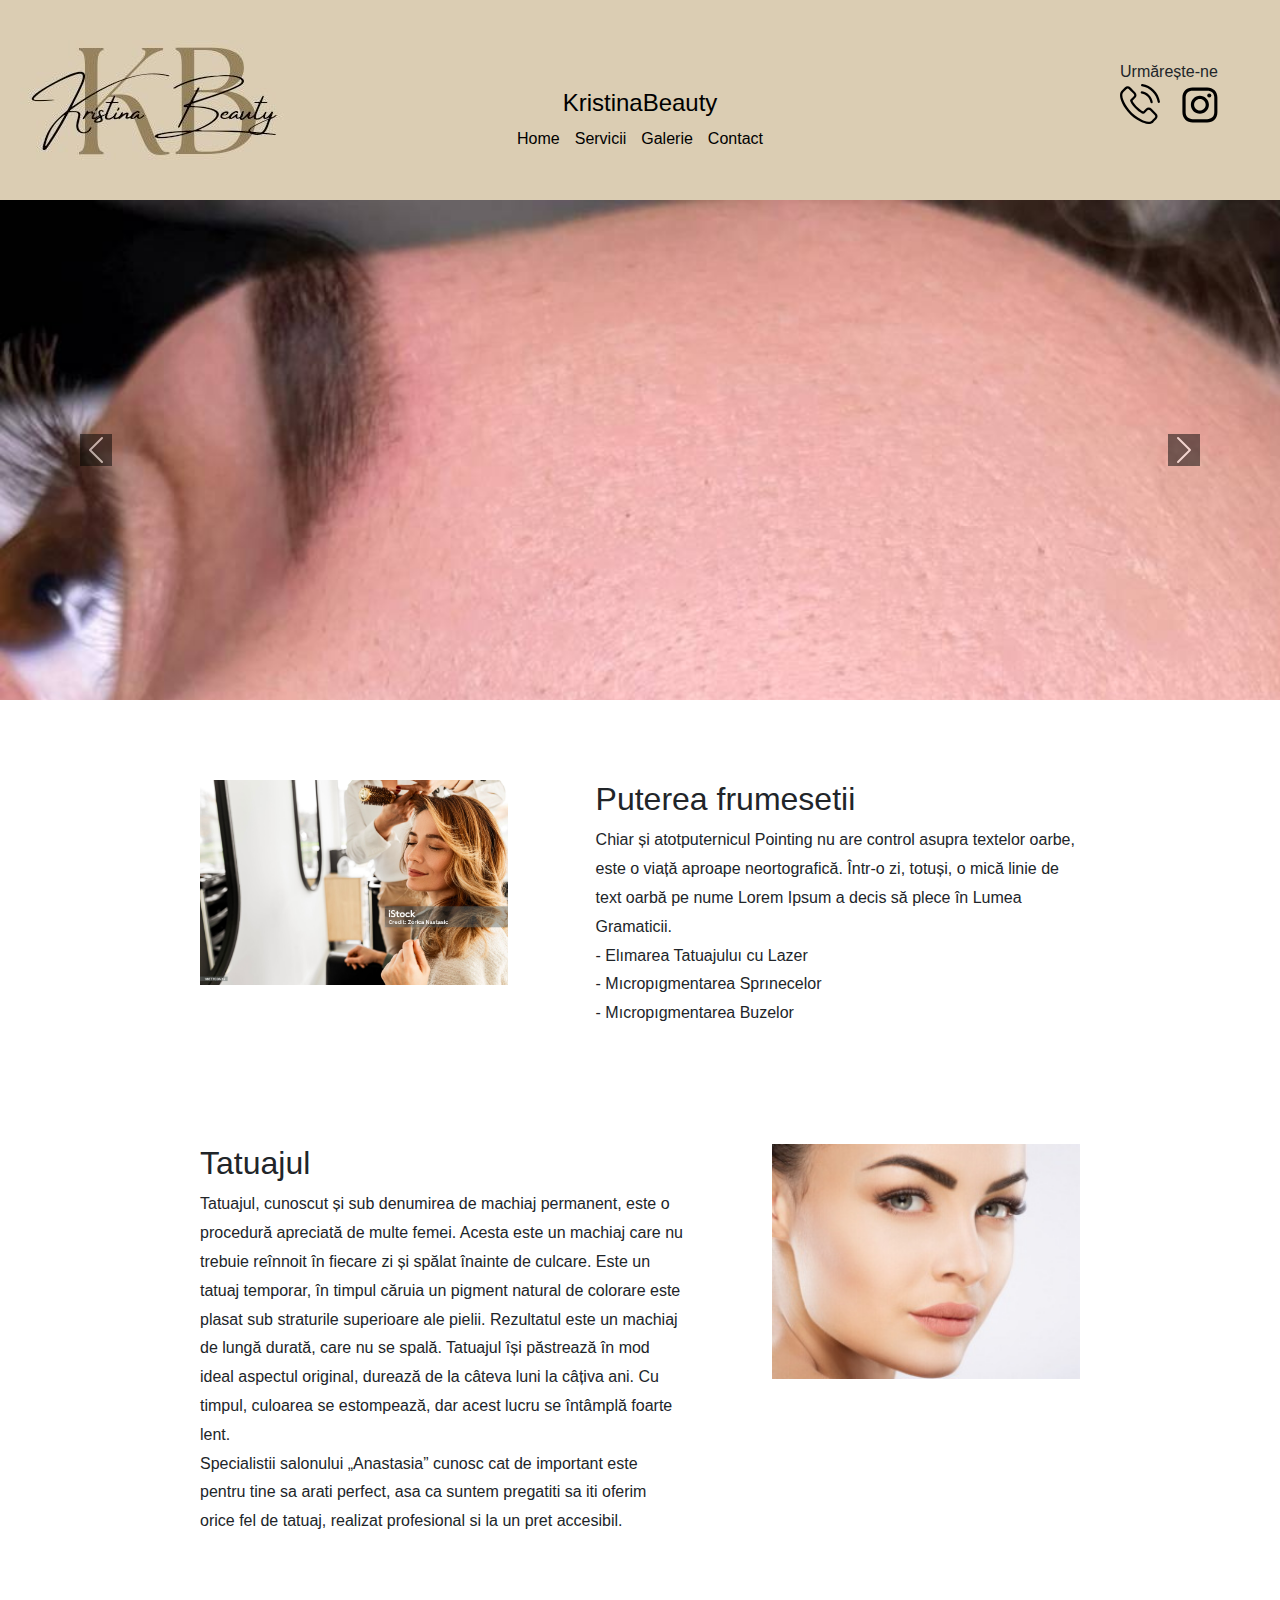
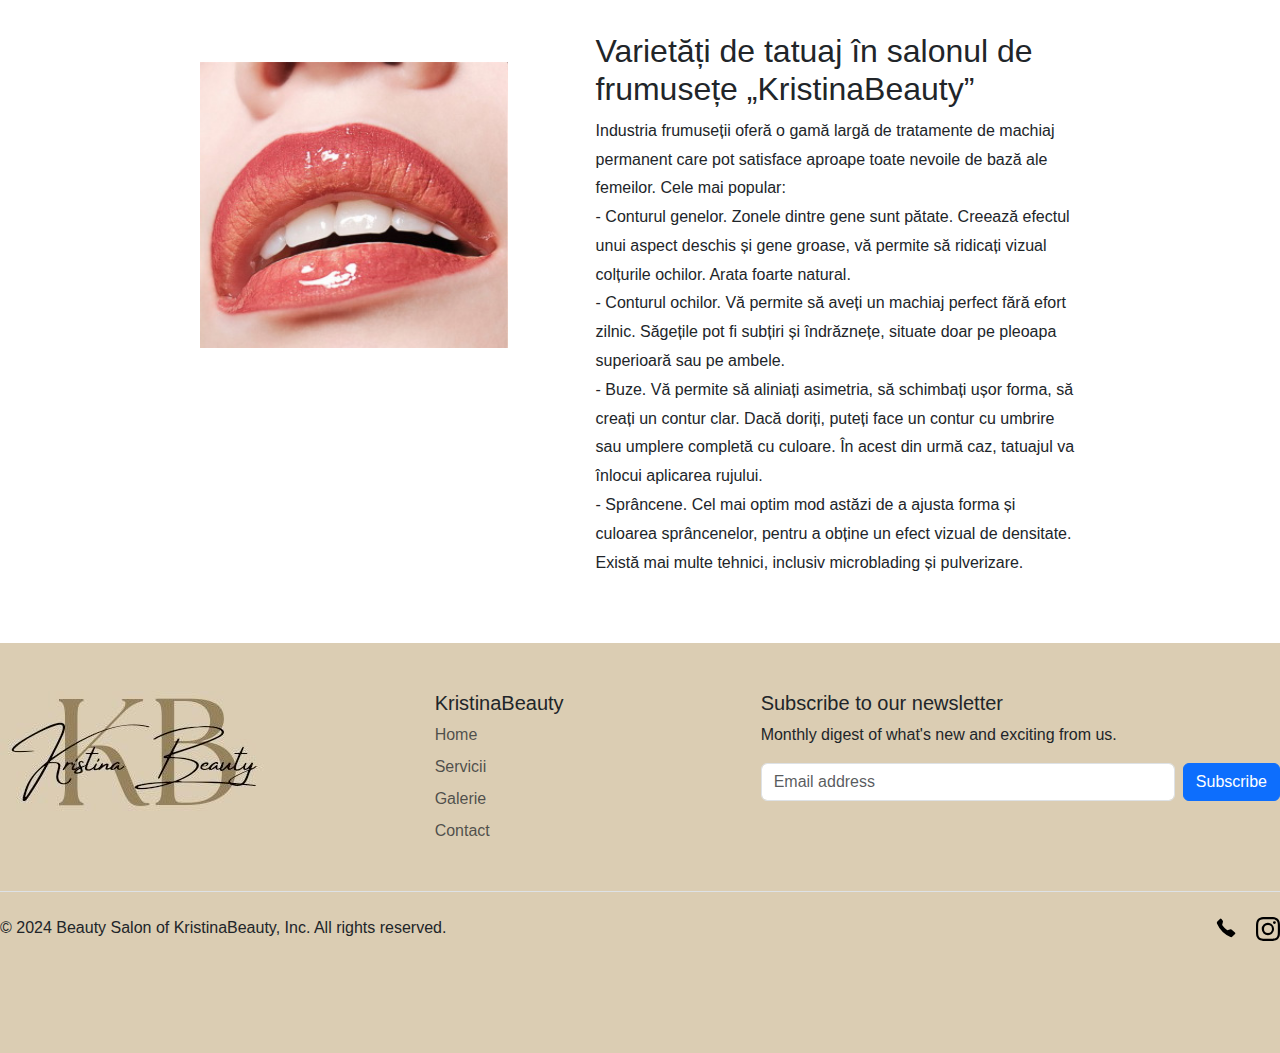
==== index.html @ 0d53e378 "Update index.html" ====
<!DOCTYPE html>
<html lang="ro">
<head>
    <meta charset="UTF-8">
    <meta name="viewport" content="width=device-width, initial-scale=1.0">
    <meta name="description" content="KristinaBeauty oferă tatuaje estetice pentru buze, sprâncene și gene. Contactează-ne pentru o programare!">
    <meta name="keywords" content="tatuaje buze, tatuaje sprâncene, vopsire sprancene, vopsire sprâncene, micropigmentare gene, tatuaje gene, salon tatuaje, extensii gene, laminare sprancene, laminare sprâncene, micropigmentare buze, beauty studio">
    <title>Tatuaje Buze, Sprâncene și Gene</title>
    <link href="https://cdn.jsdelivr.net/npm/bootstrap@5.3.3/dist/css/bootstrap.min.css" rel="stylesheet" integrity="sha384-QWTKZyjpPEjISv5WaRU9OFeRpok6YctnYmDr5pNlyT2bRjXh0JMhjY6hW+ALEwIH" crossorigin="anonymous">
    <link rel="stylesheet" href="style.css">
    <style>
        body {
            margin: 0;     
            font-family: Arial, sans-serif;
        }

        .container {
            margin: 0 200px; /* Spațiu din dreapta și din stânga */
            padding: 10px; /* Spațiu interior */
            max-width: 100%!important
        }
        @media screen and (max-width: 932px) {
            .container {
                margin: 0!important; /* Spațiu redus pe lateral */
            }
        }
        #carousel {
            height: 500px!important;
        }
        .carousel-control-next-icon, .carousel-control-prev-icon {
            background-color: black!important;
        }
        .container-footer{
            background-color: #dbcdb3!important;
        }
    </style>

</head>
<body>
    <script src="https://cdn.jsdelivr.net/npm/bootstrap@5.3.3/dist/js/bootstrap.bundle.min.js" integrity="sha384-YvpcrYf0tY3lHB60NNkmXc5s9fDVZLESaAA55NDzOxhy9GkcIdslK1eN7N6jIeHz" crossorigin="anonymous"></script>
    <div class="container">
    <header>
        <div class="header-container">
        <div class="header">
            <div class="header1">
                <a href="index.html">
                    <img src="LOGO min.jpg" alt="KristinaBeauty Logo" class="logo">
                </a>
            </div>
            <div class="header2">
            <h1>KristinaBeauty</h1>
                <nav>
                    <ul>
                        <li><a href="index.html">Home</a></li>
                        <li><a href="servicii.html">Servicii</a></li>
                        <li><a href="galerie.html">Galerie</a></li>
                        <li><a href="contacte.html">Contact</a></li>
                    </ul>
                </nav>
            </div>
            <button class="menu-toggle" aria-label="Toggle Menu">
            ☰
            </button>
            <div class="header3">
                <span class="contact-title">Urmărește-ne</span>
                    <ul class="contact--socials">
                        <li><a href="tel:017625178855" target="_blank" title="tel:017625178855" rel="noopener noreferrer"><img src="phone.svg" alt="Phone"></a></li>
                        <li><a href="https://www.instagram.com/kristina.rada_beauty/" target="_blank" title="https://www.instagram.com/kristina.rada_beauty/" rel="noopener noreferrer"><img src="instagram.svg" alt="Instagram"></a></li>
                    </ul>
            </div>     
        </div>
        </div>
    </header>
<div class="corp">

    <div id="carouselExampleAutoplaying" class="carousel slide" data-bs-ride="carousel">
          <div class="carousel-inner" id="carousel">
            <div class="carousel-item active">
              <img src="photo1.jpg" class="d-block w-100" alt="Slide 1">
            </div>
            <div class="carousel-item">
              <img src="photo2.jpg" class="d-block w-100" alt="Slide 2">
            </div>
            <div class="carousel-item">
              <img src="photo3.jpg" class="d-block w-100" alt="Slide 3">
            </div>
          </div>
          <button class="carousel-control-prev" type="button" data-bs-target="#carouselExampleAutoplaying" data-bs-slide="prev">
            <span class="carousel-control-prev-icon" aria-hidden="true"></span>
            <span class="visually-hidden">Previous</span>
          </button>
          <button class="carousel-control-next" type="button" data-bs-target="#carouselExampleAutoplaying" data-bs-slide="next">
            <span class="carousel-control-next-icon" aria-hidden="true"></span>
            <span class="visually-hidden">Next</span>
          </button>
    </div>
    
    <div class="flex-container">
        <div class="flex-container1">
    <div class="image-container1">
        <img src="photo7.jpg" alt="Descriere imagine">
    </div>
    <div class="text-container1">
        <h2>Puterea frumesetii</h2>
        <p>Chiar și atotputernicul Pointing nu are control asupra textelor oarbe, este o viață aproape neortografică. Într-o zi, totuși, o mică linie de text oarbă pe nume Lorem Ipsum a decis să plece în Lumea Gramaticii.

<br>- Elımarea Tatuajuluı cu Lazer
<br>- Mıcropıgmentarea Sprınecelor
<br>- Mıcropıgmentarea Buzelor</p>
    </div>
</div>
</section>
<section class="flex-container">
        <div class="flex-container2">
    <div class="text-container2">
        <h2>Tatuajul</h2>
        <p>Tatuajul, cunoscut și sub denumirea de machiaj permanent, este o procedură apreciată de multe femei. Acesta este un machiaj care nu trebuie reînnoit în fiecare zi și spălat înainte de culcare. Este un tatuaj temporar, în timpul căruia un pigment natural de colorare este plasat sub straturile superioare ale pielii. Rezultatul este un machiaj de lungă durată, care nu se spală. Tatuajul își păstrează în mod ideal aspectul original, durează de la câteva luni la câțiva ani. Cu timpul, culoarea se estompează, dar acest lucru se întâmplă foarte lent.<br>

Specialistii salonului „Anastasia” cunosc cat de important este pentru tine sa arati perfect, asa ca suntem pregatiti sa iti oferim orice fel de tatuaj, realizat profesional si la un pret accesibil.</p>
    </div>
    <div class="image-container2">
        <img src="tatuaj.jpg" alt="Descriere imagine">
    </div>
</div>
</section>
<section class="flex-container">
        <div class="flex-container3">
    <div class="image-container3">
        <img src="tatuaj2.jpg" alt="Descriere imagine">
    </div>
    <div class="text-container3">
        <h2>Varietăți de tatuaj în salonul de frumusețe „KristinaBeauty”
</h2>
        <p>Industria frumuseții oferă o gamă largă de tratamente de machiaj permanent care pot satisface aproape toate nevoile de bază ale femeilor.

Cele mai popular:
<br>- Conturul genelor. Zonele dintre gene sunt pătate. Creează efectul unui aspect deschis și gene groase, vă permite să ridicați vizual colțurile ochilor. Arata foarte natural.
<br>- Conturul ochilor. Vă permite să aveți un machiaj perfect fără efort zilnic. Săgețile pot fi subțiri și îndrăznețe, situate doar pe pleoapa superioară sau pe ambele.
<br>- Buze. Vă permite să aliniați asimetria, să schimbați ușor forma, să creați un contur clar. Dacă doriți, puteți face un contur cu umbrire sau umplere completă cu culoare. În acest din urmă caz, tatuajul va înlocui aplicarea rujului.
<br>- Sprâncene. Cel mai optim mod astăzi de a ajusta forma și culoarea sprâncenelor, pentru a obține un efect vizual de densitate. Există mai multe tehnici, inclusiv microblading și pulverizare.</p>
        </div>
        </div>
    </div>
</div>


        <svg xmlns="http://www.w3.org/2000/svg" class="d-none">
      <symbol id="check2" viewBox="0 0 16 16">
        <path d="M13.854 3.646a.5.5 0 0 1 0 .708l-7 7a.5.5 0 0 1-.708 0l-3.5-3.5a.5.5 0 1 1 .708-.708L6.5 10.293l6.646-6.647a.5.5 0 0 1 .708 0z"/>
      </symbol>
      <symbol id="circle-half" viewBox="0 0 16 16">
        <path d="M8 15A7 7 0 1 0 8 1v14zm0 1A8 8 0 1 1 8 0a8 8 0 0 1 0 16z"/>
      </symbol>
      <symbol id="moon-stars-fill" viewBox="0 0 16 16">
        <path d="M6 .278a.768.768 0 0 1 .08.858 7.208 7.208 0 0 0-.878 3.46c0 4.021 3.278 7.277 7.318 7.277.527 0 1.04-.055 1.533-.16a.787.787 0 0 1 .81.316.733.733 0 0 1-.031.893A8.349 8.349 0 0 1 8.344 16C3.734 16 0 12.286 0 7.71 0 4.266 2.114 1.312 5.124.06A.752.752 0 0 1 6 .278z"/>
        <path d="M10.794 3.148a.217.217 0 0 1 .412 0l.387 1.162c.173.518.579.924 1.097 1.097l1.162.387a.217.217 0 0 1 0 .412l-1.162.387a1.734 1.734 0 0 0-1.097 1.097l-.387 1.162a.217.217 0 0 1-.412 0l-.387-1.162A1.734 1.734 0 0 0 9.31 6.593l-1.162-.387a.217.217 0 0 1 0-.412l1.162-.387a1.734 1.734 0 0 0 1.097-1.097l.387-1.162zM13.863.099a.145.145 0 0 1 .274 0l.258.774c.115.346.386.617.732.732l.774.258a.145.145 0 0 1 0 .274l-.774.258a1.156 1.156 0 0 0-.732.732l-.258.774a.145.145 0 0 1-.274 0l-.258-.774a1.156 1.156 0 0 0-.732-.732l-.774-.258a.145.145 0 0 1 0-.274l.774-.258c.346-.115.617-.386.732-.732L13.863.1z"/>
      </symbol>
      <symbol id="sun-fill" viewBox="0 0 16 16">
        <path d="M8 12a4 4 0 1 0 0-8 4 4 0 0 0 0 8zM8 0a.5.5 0 0 1 .5.5v2a.5.5 0 0 1-1 0v-2A.5.5 0 0 1 8 0zm0 13a.5.5 0 0 1 .5.5v2a.5.5 0 0 1-1 0v-2A.5.5 0 0 1 8 13zm8-5a.5.5 0 0 1-.5.5h-2a.5.5 0 0 1 0-1h2a.5.5 0 0 1 .5.5zM3 8a.5.5 0 0 1-.5.5h-2a.5.5 0 0 1 0-1h2A.5.5 0 0 1 3 8zm10.657-5.657a.5.5 0 0 1 0 .707l-1.414 1.415a.5.5 0 1 1-.707-.708l1.414-1.414a.5.5 0 0 1 .707 0zm-9.193 9.193a.5.5 0 0 1 0 .707L3.05 13.657a.5.5 0 0 1-.707-.707l1.414-1.414a.5.5 0 0 1 .707 0zm9.193 2.121a.5.5 0 0 1-.707 0l-1.414-1.414a.5.5 0 0 1 .707-.707l1.414 1.414a.5.5 0 0 1 0 .707zM4.464 4.465a.5.5 0 0 1-.707 0L2.343 3.05a.5.5 0 1 1 .707-.707l1.414 1.414a.5.5 0 0 1 0 .708z"/>
      </symbol>
    </svg>
<svg xmlns="http://www.w3.org/2000/svg" class="d-none">
  <symbol id="bootstrap" viewBox="0 0 118 94">
    <title>Bootstrap</title>
    <path fill-rule="evenodd" clip-rule="evenodd" d="M24.509 0c-6.733 0-11.715 5.893-11.492 12.284.214 6.14-.064 14.092-2.066 20.577C8.943 39.365 5.547 43.485 0 44.014v5.972c5.547.529 8.943 4.649 10.951 11.153 2.002 6.485 2.28 14.437 2.066 20.577C12.794 88.106 17.776 94 24.51 94H93.5c6.733 0 11.714-5.893 11.491-12.284-.214-6.14.064-14.092 2.066-20.577 2.009-6.504 5.396-10.624 10.943-11.153v-5.972c-5.547-.529-8.934-4.649-10.943-11.153-2.002-6.484-2.28-14.437-2.066-20.577C105.214 5.894 100.233 0 93.5 0H24.508zM80 57.863C80 66.663 73.436 72 62.543 72H44a2 2 0 01-2-2V24a2 2 0 012-2h18.437c9.083 0 15.044 4.92 15.044 12.474 0 5.302-4.01 10.049-9.119 10.88v.277C75.317 46.394 80 51.21 80 57.863zM60.521 28.34H49.948v14.934h8.905c6.884 0 10.68-2.772 10.68-7.727 0-4.643-3.264-7.207-9.012-7.207zM49.948 49.2v16.458H60.91c7.167 0 10.964-2.876 10.964-8.281 0-5.406-3.903-8.178-11.425-8.178H49.948z"></path>
  </symbol>
  <symbol id="facebook" viewBox="0 0 16 16">
    <path d="M16 8.049c0-4.446-3.582-8.05-8-8.05C3.58 0-.002 3.603-.002 8.05c0 4.017 2.926 7.347 6.75 7.951v-5.625h-2.03V8.05H6.75V6.275c0-2.017 1.195-3.131 3.022-3.131.876 0 1.791.157 1.791.157v1.98h-1.009c-.993 0-1.303.621-1.303 1.258v1.51h2.218l-.354 2.326H9.25V16c3.824-.604 6.75-3.934 6.75-7.951z"/>
  </symbol>
  <symbol id="instagram" viewBox="0 0 16 16">
      <path d="M8 0C5.829 0 5.556.01 4.703.048 3.85.088 3.269.222 2.76.42a3.917 3.917 0 0 0-1.417.923A3.927 3.927 0 0 0 .42 2.76C.222 3.268.087 3.85.048 4.7.01 5.555 0 5.827 0 8.001c0 2.172.01 2.444.048 3.297.04.852.174 1.433.372 1.942.205.526.478.972.923 1.417.444.445.89.719 1.416.923.51.198 1.09.333 1.942.372C5.555 15.99 5.827 16 8 16s2.444-.01 3.298-.048c.851-.04 1.434-.174 1.943-.372a3.916 3.916 0 0 0 1.416-.923c.445-.445.718-.891.923-1.417.197-.509.332-1.09.372-1.942C15.99 10.445 16 10.173 16 8s-.01-2.445-.048-3.299c-.04-.851-.175-1.433-.372-1.941a3.926 3.926 0 0 0-.923-1.417A3.911 3.911 0 0 0 13.24.42c-.51-.198-1.092-.333-1.943-.372C10.443.01 10.172 0 7.998 0h.003zm-.717 1.442h.718c2.136 0 2.389.007 3.232.046.78.035 1.204.166 1.486.275.373.145.64.319.92.599.28.28.453.546.598.92.11.281.24.705.275 1.485.039.843.047 1.096.047 3.231s-.008 2.389-.047 3.232c-.035.78-.166 1.203-.275 1.485a2.47 2.47 0 0 1-.599.919c-.28.28-.546.453-.92.598-.28.11-.704.24-1.485.276-.843.038-1.096.047-3.232.047s-2.39-.009-3.233-.047c-.78-.036-1.203-.166-1.485-.276a2.478 2.478 0 0 1-.92-.598 2.48 2.48 0 0 1-.6-.92c-.109-.281-.24-.705-.275-1.485-.038-.843-.046-1.096-.046-3.233 0-2.136.008-2.388.046-3.231.036-.78.166-1.204.276-1.486.145-.373.319-.64.599-.92.28-.28.546-.453.92-.598.282-.11.705-.24 1.485-.276.738-.034 1.024-.044 2.515-.045v.002zm4.988 1.328a.96.96 0 1 0 0 1.92.96.96 0 0 0 0-1.92zm-4.27 1.122a4.109 4.109 0 1 0 0 8.217 4.109 4.109 0 0 0 0-8.217zm0 1.441a2.667 2.667 0 1 1 0 5.334 2.667 2.667 0 0 1 0-5.334z"/>
  </symbol>
  <symbol id="phone" viewBox="0 0 16 16">
    <path d="M3.654 1.328a.678.678 0 0 0-1.015-.063L.884 3.02c-.333.332-.445.835-.258 1.28a17.568 17.568 0 0 0 9.03 9.03c.444.187.948.075 1.28-.258l1.755-1.755a.678.678 0 0 0-.063-1.015l-2.307-1.924a.678.678 0 0 0-.58-.133l-2.19.547a12.745 12.745 0 0 1-3.457-3.457l.547-2.19a.678.678 0 0 0-.133-.58L3.654 1.328z"/>
</symbol>
</svg>
<div class="container-footer">
  <footer class="py-5">
    <div class="row">
      <div class="col-6 col-md-2 mb-3">
            <div class="header1">
                <a href="index.html">
                    <img src="LOGO min.jpg" alt="KristinaBeauty Logo" class="logo">
                </a>
            </div>
      </div>
      <div class="col-6 col-md-2 mb-3">
        
      </div>

      <div class="col-6 col-md-2 mb-3">
        <h5>KristinaBeauty</h5>
        <ul class="nav flex-column">
          <li class="nav-item mb-2"><a href="#" class="nav-link p-0 text-body-secondary">Home</a></li>
          <li class="nav-item mb-2"><a href="#" class="nav-link p-0 text-body-secondary">Servicii</a></li>
          <li class="nav-item mb-2"><a href="#" class="nav-link p-0 text-body-secondary">Galerie</a></li>
          <li class="nav-item mb-2"><a href="#" class="nav-link p-0 text-body-secondary">Contact</a></li>
        </ul>
      </div>

      <div class="col-md-5 offset-md-1 mb-3">
        <form class="subcribe-form">
          <h5>Subscribe to our newsletter</h5>
          <p>Monthly digest of what's new and exciting from us.</p>
          <div class="d-flex flex-column flex-sm-row w-100 gap-2">
            <label for="newsletter1" class="visually-hidden">Email address</label>
            <input id="newsletter1" type="text" class="form-control" placeholder="Email address">
            <button class="btn btn-primary" type="button">Subscribe</button>
          </div>
        </form>
      </div>
    </div>

    <div class="d-flex flex-column flex-sm-row justify-content-between py-4 my-4 border-top">
      <p  class="text-company" href="index.html">&copy; 2024 Beauty Salon of KristinaBeauty, Inc. All rights reserved.</p>
      <ul class="list-unstyled d-flex">
        <li class="ms-3"><a class="link-body-emphasis" href="tel:017625178855" target="_blank" title="tel:017625178855" rel="noopener noreferrer"><svg class="bi" width="24" height="24"><use xlink:href="#phone"/></svg></a></li>
        <li class="ms-3"><a class="link-body-emphasis" href="https://www.instagram.com/kristina.rada_beauty/" target="_blank" title="https://www.instagram.com/kristina.rada_beauty/" rel="noopener noreferrer"><svg class="bi" width="24" height="24"><use xlink:href="#instagram"/></svg></a></li>
      </ul>
    </div>
  </footer>
        <script src="../assets/dist/js/bootstrap.bundle.min.js"></script>
    <script src="https://cdn.jsdelivr.net/npm/bootstrap@5.3.3/dist/js/bootstrap.bundle.min.js" integrity="sha384-YvpcrYf0tY3lHB60NNkmXc5s9fDVZLESaAA55NDzOxhy9GkcIdslK1eN7N6jIeHz" crossorigin="anonymous"></script>
    
        <script>
    document.querySelector('.menu-toggle').addEventListener('click', function () {
        const menu = document.querySelector('.header2');
        menu.classList.toggle('active'); // Adaugă sau elimină clasa 'active'
    });
</script> 
</body>
</html>
---- style.css ----
body {
    font-family: Arial, sans-serif;
    margin: 0;
    padding: 0;
}
.container {
    margin: 0 0!important;
    padding: 0!important;
    max-width: 100%!important
}
***********************************************

@media (min-width: 960px) {
    .header-container {
    padding-left: 40px;
    padding-right: 40px;
    display: flow-root;
    box-sizing: content-box;
}
}
@media (max-width: 959px) {
    .header-container {
    padding-left: 0;
    padding-right: 0;
    
}
.header {
    background-color: #dbcdb3;
    padding: 40px 20px;
    display: flex;
    position: relative;
}

/*.header2 {
    position: absolute;
    left: 50%;
    transform: translate(-50%, 0%);
    width: max-content;
    box-sizing: border-box;
    z-index: 990;
    align-items: center;
    align-items: center;
    padding-top: inherit;
    display: none;
}
*/
.contact--socials {
    display: flex!important;
    flex-wrap: nowrap;
}
ul.contact--socials {
    margin-right: 25px;
    padding-left: 16px;
}
.contact-title {
    display: none;
}
}
.header {
    background-color: #dbcdb3;
    padding: 40px 20px;
    display: flex;
    position: relative;
    align-items: center;
}

.header1 {
    display: flex;
    align-items: center;   
    flex-wrap: wrap;
}
.logo {
    height: auto; /* Păstrează proporțiile imaginii */
}
@media all and (min-width:960px){
    .header2 {
        position: absolute;
        left: 50%;
        transform: translate(-50%, 0%);
        width: max-content;
        box-sizing: border-box;
        z-index: 990;
        align-items: center;
        align-items: center;
        padding-top: inherit;
    }
}
@media all and (max-width: 959px){
    .header2{
        display:none;
    }
    .header2.active{
        position: absolute;
        top: 150px;
        left: 50%;
        background-color: #dbcdb3;
        width: 50%;
        z-index: 999;
        height: 100%;
        display: block;
        transform: translatex(-50%);
        padding: 20px;
        text-align: center;
        border-top: 1px solid;
    }
    .header2.active nav ul{
    flex-direction: column;
    align-items: center;
    }
}
.header2 h1 {
    margin: 0; /* Elimină marginea implicită */
    font-size: 24px; /* Ajustează dimensiunea titlului */
    color: #000000;
    text-align: center;
}
.header2 nav ul {
    list-style: none; /* Elimină marcajele default ale listei */
    padding: 0; /* Elimină padding-ul default */
    margin: 10px 0 0; /* Adaugă spațiu deasupra meniului */
    display: flex; /* Aranjează linkurile pe orizontală */
    justify-content: center; /* Centrează linkurile */
    gap: 15px; /* Spațiu între linkuri */
}
.header2 nav ul li a {
    color: #000000; /* Link alb */
    text-decoration: none; /* Elimină sublinierea */
}
.header2 nav ul li a:active {
    color: #696969!important!important;
}
.header2 nav ul li a:hover {
    color: #696969!important;
}

/* Zona 3: Link sau alte informații */
.header3 {
    margin-right: 0 !important;
    flex-wrap: wrap;
    margin-left: auto;

    align-items: center;
}
.header3 a {
    color: #000000;
    text-decoration: none; /* Elimină sublinierea */
}

.header3 a:hover {
    color: #696969 !important;
}
.contact--title {
    display: block;
}
.contact--title {
    margin-left: 30px!important;
}
.contact--socials {
    display: flex;
    flex-direction: row;
    flex-wrap: nowrap;
}
.header3 img {
    width: 40px;
    height: 40px;
    
}
li::marker {
    content: '';
}
ul.contact--socials {
    margin-right: 20px;
    padding-left: 0;
}
.contact--socials img {
    margin-right: 20px;
}




**********************************************************
.footer-container {
    text-align: center;
    background-color: #dbcdb3!important;
    padding: 40px 0;
    position: relative;
}
.footer {
    background-color: #dbcdb3!important;
    padding: 40px 0;
    text-align: center;
}

***********************************************************

/* Secțiunea Galerie */
#galerie {
    padding: 20px;
    text-align: center;

}

#galerie h2 {
    font-size: 24px;
    margin-bottom: 10px;
    margin-top: 100px;
    text-align: center;
}

#galerie p {
    font-size: 16px;
    margin-bottom: 20px;
    text-align: center;
}

/* Container pentru galerie */
.galerie-container {
    display: flex;
    flex-wrap: wrap; /* Permite trecerea pe rânduri pentru imagini */
    gap: 10px;       /* Spațiu între imagini */
    justify-content: center; /* Centrează imaginile */
}

/* Fiecare element din galerie */
.galerie-item {
    width: 30%;        /* Fiecare imagine ocupă 30% din lățime */
    aspect-ratio: 0; /* Raport de aspect 16:9 (poți schimba la 4:3 sau 1:1 pentru pătrate) */
    overflow: hidden;  /* Ascunde părțile care depășesc containerul */
    position: relative;
}

/* Imaginea din interior */
.galerie-item img {
    width: 100%;      /* Ajustează imaginea pe lățimea containerului */
    height: 100%;     /* Ajustează imaginea pe înălțimea containerului */
    object-fit: cover; /* Păstrează proporțiile imaginii fără distorsionare */
    display: block;   /* Elimină spațiul alb sub imagini */
}
@media (max-width: 959px) {  
    #galerie {
        margin: 20px;
    }
    #galerie h2 {
        font-size: 24px;
        margin-bottom: 0;
        margin-top: 0;
        text-align: center;
    }
}


**********************************************
#contact {
    margin-top: 100px!important;
}

.contact a {
    color: #000000!important;
    text-decoration: none!important;
    font-weight: bolder;
}
.contact a:hover {
    color: #696969!important;
    text-decoration: none!important;
    font-weight: bolder;
}
***********************************
.flex-container {
    
}


.flex-container1 {
    margin: 50px 200px; /* Spațiu exterior */
    display: flex!important;
    
}
.image-container1{
    width: 36.7%;
    margin-top: 30px;
}
.image-container1 img {
    width: 100%; /* Imaginea se scalează pentru a ocupa 30% */
    height: auto; /* Păstrează proporțiile imaginii */
    position: relative;
}

.text-container1 {
     font-size: 16px; /* Dimensiunea textului */
     position: relative;
     width: 57.8%;
     margin-top: 30px;
     margin-left: 10%;
     line-height: 1.8;
}
.flex-container2 {
    margin: 50px 200px; /* Spațiu exterior */
    display: flex!important;
    
}
.image-container2{
    width: 36.7%;
    margin-top: 50px;
}
.image-container2 img {
    width: 100%; /* Imaginea se scalează pentru a ocupa 30% */
    height: auto; /* Păstrează proporțiile imaginii */
    position: relative;
}
.text-container2 {
     font-size: 16px; /* Dimensiunea textului */
     position: relative;
     width: 57.8%;
     margin-top: 50px;
     margin-right: 10%;
     line-height: 1.8;
}
.flex-container3 {
    margin: 50px 200px; /* Spațiu exterior */
    display: flex!important;
    
}
.image-container3{
    width: 36.7%;
    margin-top: 30px;

}
.image-container3 img {
    width: 100%; /* Imaginea se scalează pentru a ocupa 30% */
    height: auto; /* Păstrează proporțiile imaginii */
    position: relative;
    margin-top: 30px;
}

.text-container3 {
     font-size: 16px; /* Dimensiunea textului */
     position: relative;
     width: 57.8%;
     margin-top: 30px;
     margin-left: 10%;
     line-height: 1.8;
}
.flex-container4 {
    margin: 50px 200px; /* Spațiu exterior */
    display: flex!important;
    
}
.image-container4{
    width: 36.7%;
    margin-top: 30px;

}
.image-container4 img {
    width: 100%; /* Imaginea se scalează pentru a ocupa 30% */
    height: auto; /* Păstrează proporțiile imaginii */
    position: relative;
    margin-top: 30px;
}

.text-container4 {
     font-size: 16px; /* Dimensiunea textului */
     position: relative;
     width: 57.8%;
     margin-top: 50px;
     margin-right: 10%;
     line-height: 1.8;
}
.flex-container5 {
    margin: 50px 200px; /* Spațiu exterior */
    display: flex!important;
    
}
.image-container5{
    width: 36.7%;
    margin-top: 50px;
}
.image-container5 img {
    width: 100%; /* Imaginea se scalează pentru a ocupa 30% */
    height: auto; /* Păstrează proporțiile imaginii */
    position: relative;
}
.text-container5 {
     font-size: 16px; /* Dimensiunea textului */
     position: relative;
     width: 57.8%;
     margin-top: 50px;
     margin-right: 10%;
     line-height: 1.8;
     margin-left: 10%;
}
.flex-container6 {
    margin: 50px 200px; /* Spațiu exterior */
    display: flex!important;
    
}
.image-container6{
    width: 36.7%;
    margin-top: 30px;

}
.image-container6 img {
    width: 100%; /* Imaginea se scalează pentru a ocupa 30% */
    height: auto; /* Păstrează proporțiile imaginii */
    position: relative;
    margin-top: 30px;
}

.text-container6 {
     font-size: 16px; /* Dimensiunea textului */
     position: relative;
     width: 57.8%;
     margin-top: 50px;
     margin-right: 10%;
     line-height: 1.8;
}
@media (max-width: 959px) {
    .flex-container1 {
        margin: 0;
        display: flow!important;
    }
    .image-container1 {
        width: auto;
        margin-top: 30px;
        margin-left: auto;
    }
    .text-container1 {
        font-size: 16px;
        position: relative;
        width: auto;
        margin-top: 0;
        margin-left: 20px;
        line-height: 1.8;
        margin-right: 20px;
    }

    .flex-container2 {
        margin: 0;
        display: flow!important;
    }
    .image-container2 {
        width: auto;
        margin-top: 30px;
        margin-left: auto;
    }
    .text-container2 {
        font-size: 16px;
        position: relative;
        width: auto;
        margin-top: 0;
        margin-left: 20px;
        line-height: 1.8;
        margin-right: 20px;
    }
    .flex-container3 {
        margin: 0;
        display: flow!important;
    }
    .image-container3 {
        width: auto;
        margin-top: 30px;
        margin-left: auto;
    }
    .text-container3 {
        font-size: 16px;
        position: relative;
        width: auto;
        margin-top: 0;
        margin-left: 20px;
        line-height: 1.8;
        margin-right: 20px;
    }
    .flex-container4 {
        margin: 0;
        display: flex !important;
        flex-direction: column;
    }
    .image-container4 {
        width: auto;
        margin-top: 30px;
        margin-left: 0;
    }
    .text-container4 {
        font-size: 16px;
        position: relative;
        width: auto;
        margin-top: 0;
        margin-left: 20px;
        line-height: 1.8;
        margin-right: 20px;
        margin: 20px;
    }
.flex-container5 {
        margin: 0;
        display: flow!important;
    }
    .image-container5 {
        width: auto;
        margin-top: 30px;
        margin-left: auto;
    }
    .text-container5 {
        font-size: 16px;
        position: relative;
        width: auto;
        margin-top: 0;
        margin-left: 20px;
        line-height: 1.8;
        margin-right: 20px;
    }
    .flex-container6 {
        margin: 0;
        display: flex !important;
        flex-direction: column;
    }
    .image-container6 {
        width: auto;
        margin-top: 30px;
        margin-left: 0;
    }
    .text-container6 {
        font-size: 16px;
        position: relative;
        width: auto;
        margin-top: 0;
        margin-left: 20px;
        line-height: 1.8;
        margin-right: 20px;
        margin: 20px;
    }
.header1 {
        width: 60%;
}
.logo {
    height: auto;
    width: 80%;
}
}
#galerie {
    margin: 50px 200px; /* Spațiu exterior */
}
.contact {
    margin: 50px 43%; /* Spațiu exterior */
}
.list-servicii a {
    line-height: 1.8;
}
@media (max-width: 959px) {
#galerie {
    margin: 20px;
}
#galerie h2 {
    font-size: 24px;
    margin-bottom: 0;
    margin-top: 0;
    text-align: center;
}
    .contact {
        margin: 55px; /* Spațiu exterior */
    }

}
*************************************
Menu hamburger
**************************************
/* Meniul pe ecrane mari */
.menu {
    display: flex;
}

.menu ul {
    list-style: none;
    margin: 0;
    padding: 0;
    display: flex;
    gap: 15px;
}

.menu ul li a {
    color: #000000;
    text-decoration: none;
    font-size: 16px;
}
/* Butonul hamburger */
.menu-toggle {
    display: none;
    background: none;
    border: none;
    color: #000000;
    font-size: 32px;
    cursor: pointer;
    padding-left: 0;
}
/* Meniul pe ecrane mici */
@media screen and (max-width: 959px) {
    
    .header2.active{
        display: block;
    }

    .menu-toggle {
        display: block;
        order: 2;
    }
}




 /* Lightbox styling */
        .lightbox {
            position: fixed;
            top: 0;
            left: 0;
            width: 100%;
            height: 100%;
            background: rgba(0, 0, 0, 0.9);
            display: none;
            justify-content: center;
            align-items: center;
            z-index: 1000;
        }

        .lightbox img {
            max-width: 90%;
            max-height: 90%;
            box-shadow: 0 4px 8px rgba(255, 255, 255, 0.2);
        }

        .lightbox .close {
            position: absolute;
            top: 20px;
            right: 20px;
            font-size: 30px;
            color: #fff;
            cursor: pointer;
            background: none;
            border: none;
        }
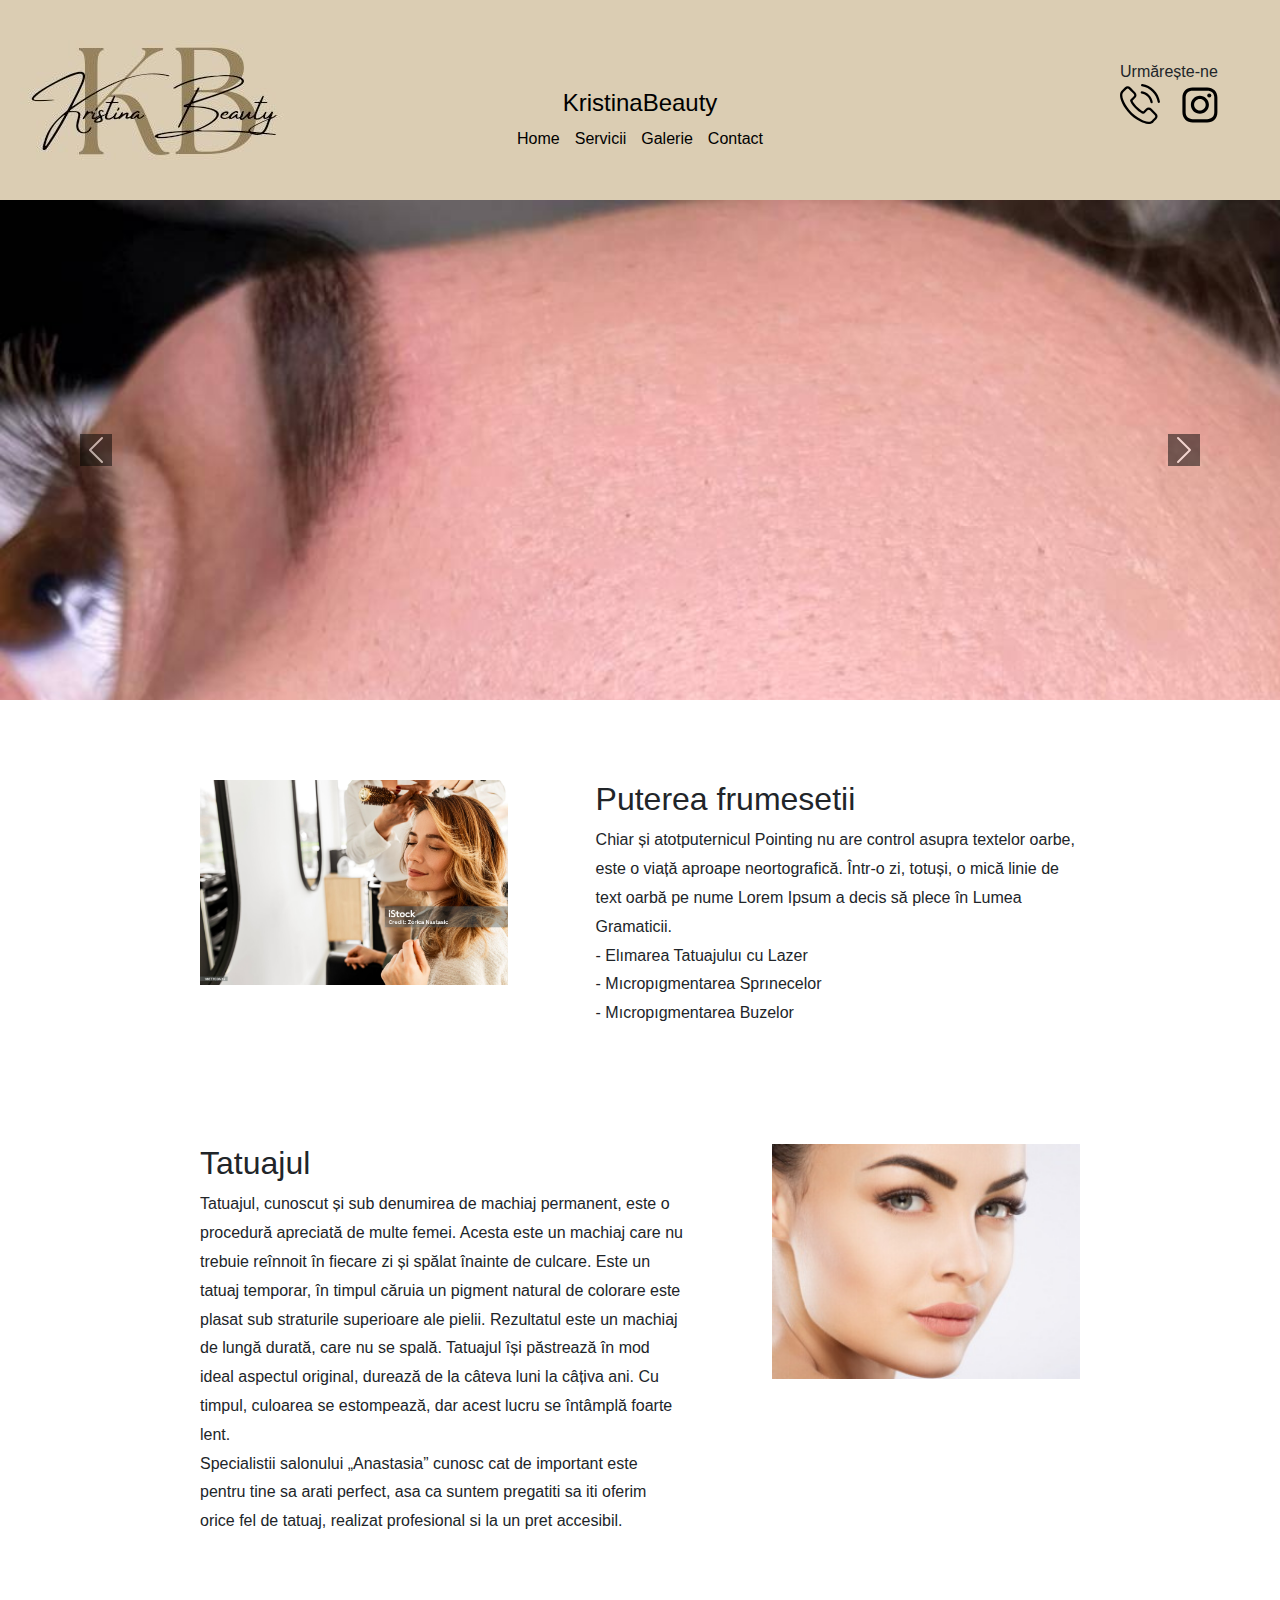
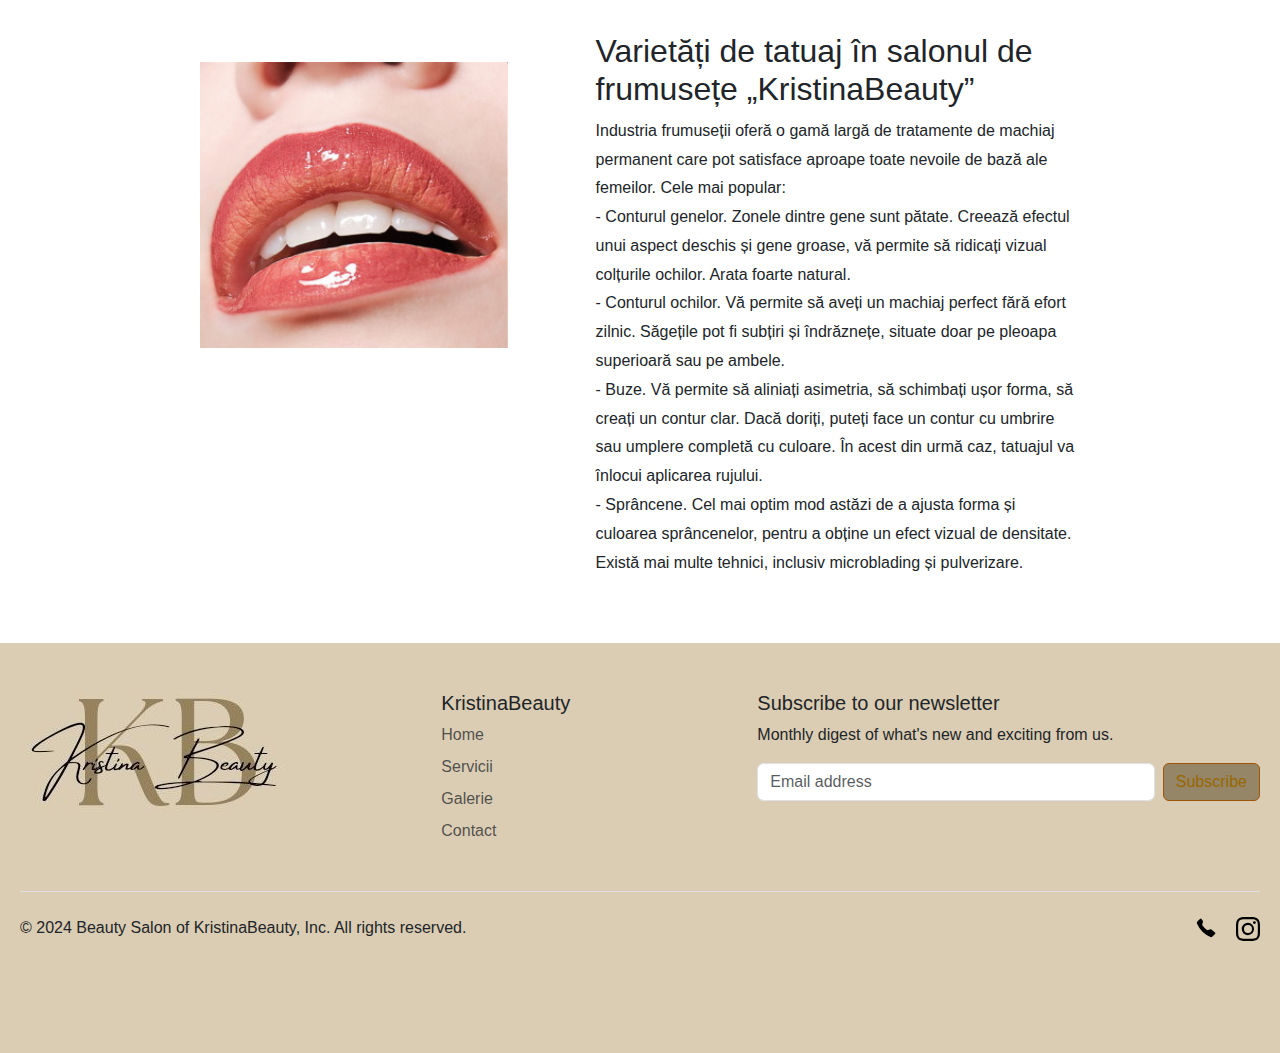
==== commit 9fb795e0: "Update index.html" ====
--- a/index.html
+++ b/index.html
@@ -32,6 +32,13 @@
         }
         .container-footer{
             background-color: #dbcdb3!important;
+        }
+        .nav-link:focus, .nav-link:hover {
+            color: #000000 !important;
+            font-weight: bolder;
+        }
+        .py-5{
+            margin: 0 20px;
         }
     </style>
 
--- a/style.css
+++ b/style.css
@@ -638,3 +638,40 @@
             background: none;
             border: none;
         }
+***********************
+.py-5{
+    margin: 0 20px;
+}
+
+@media (min-width: 576px) {
+    .flex-sm-row {
+        flex-direction: row !important;
+
+    }
+}
+@media (max-width: 959px) {
+.col-6 {
+    flex: 0 0 auto;
+    width: 50%;
+    margin-left: 10%;
+}
+.mb-3 {
+    margin-bottom: 1rem !important;
+    margin-left: 10px;
+}
+.subcribe-form {
+    max-width: 225px;
+}
+.d-flex {
+    margin: 0 20px;
+}
+}
+.btn-primary {
+    border-color: #A15407!important;
+    color: #996600;
+    background-color: #958667!important;
+}
+.btn:hover {
+    background-color: #996600!important;
+    border-color: #A15407!important;
+}
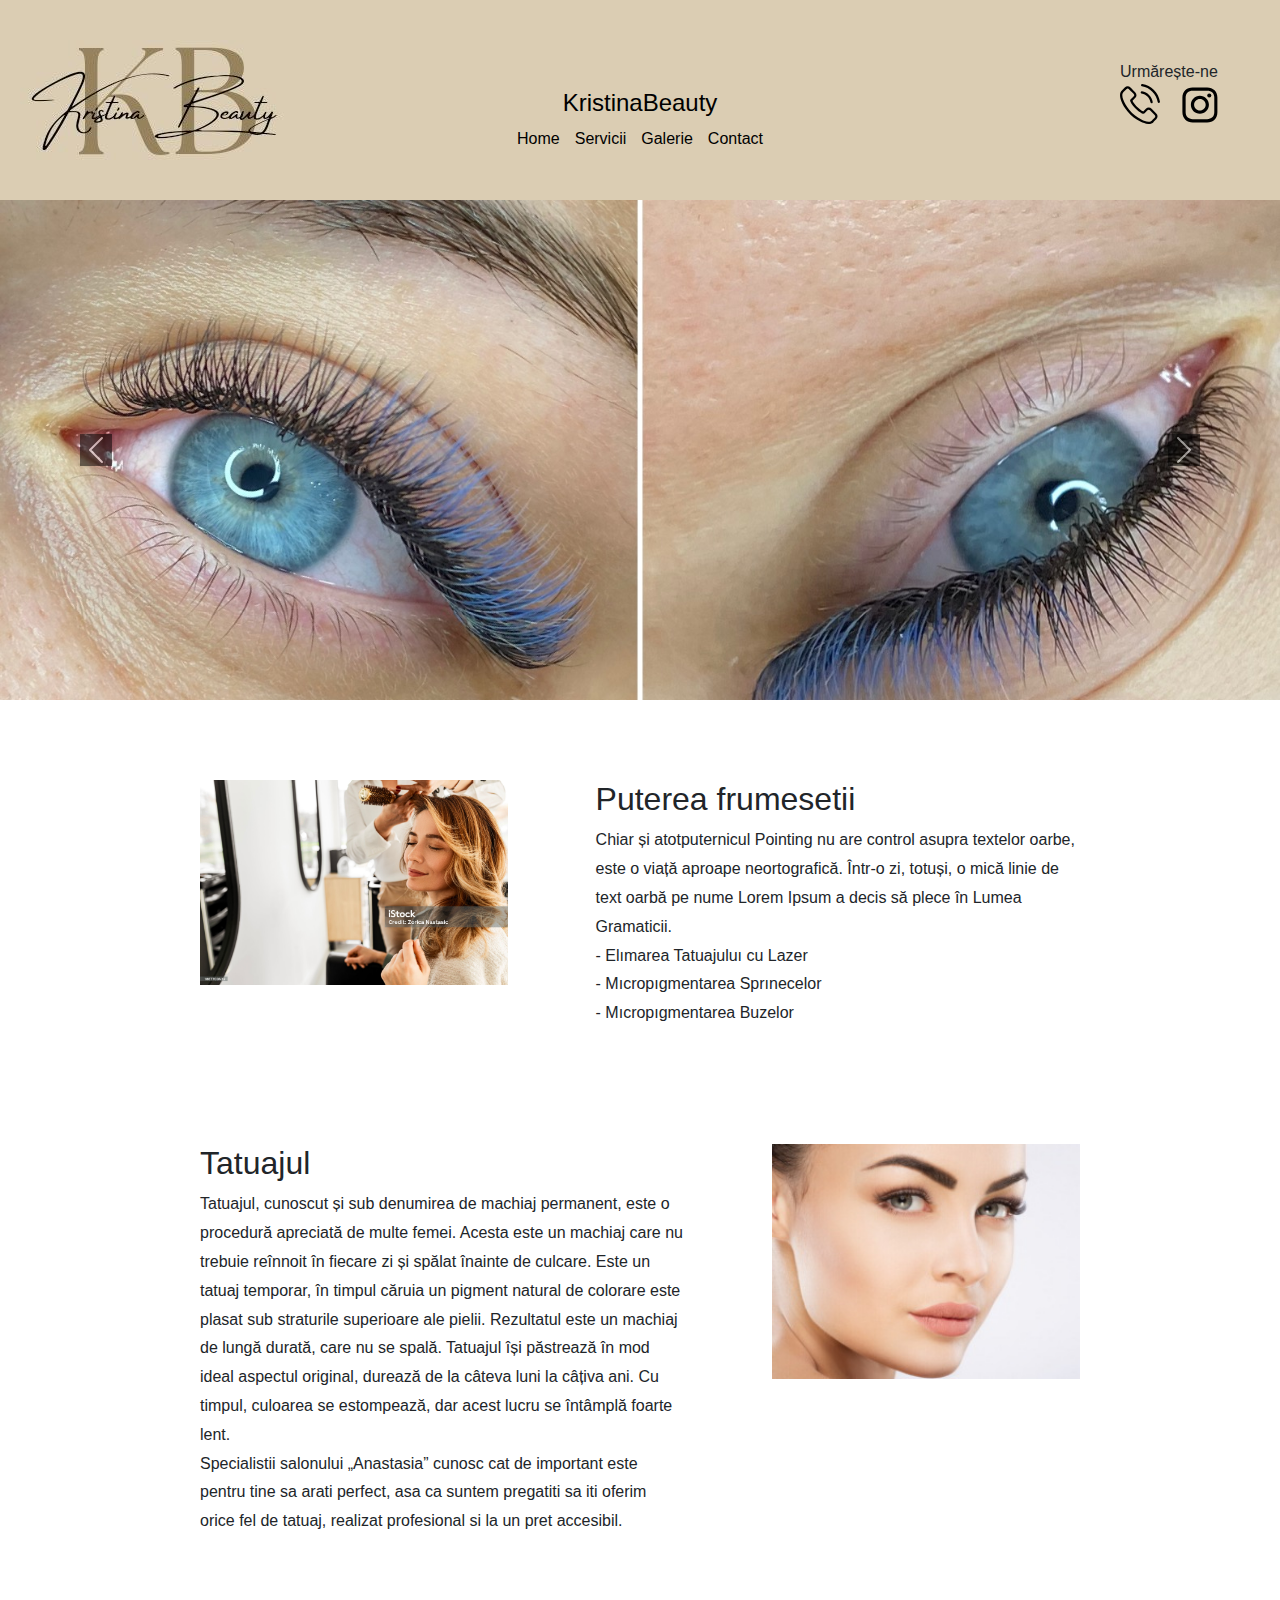
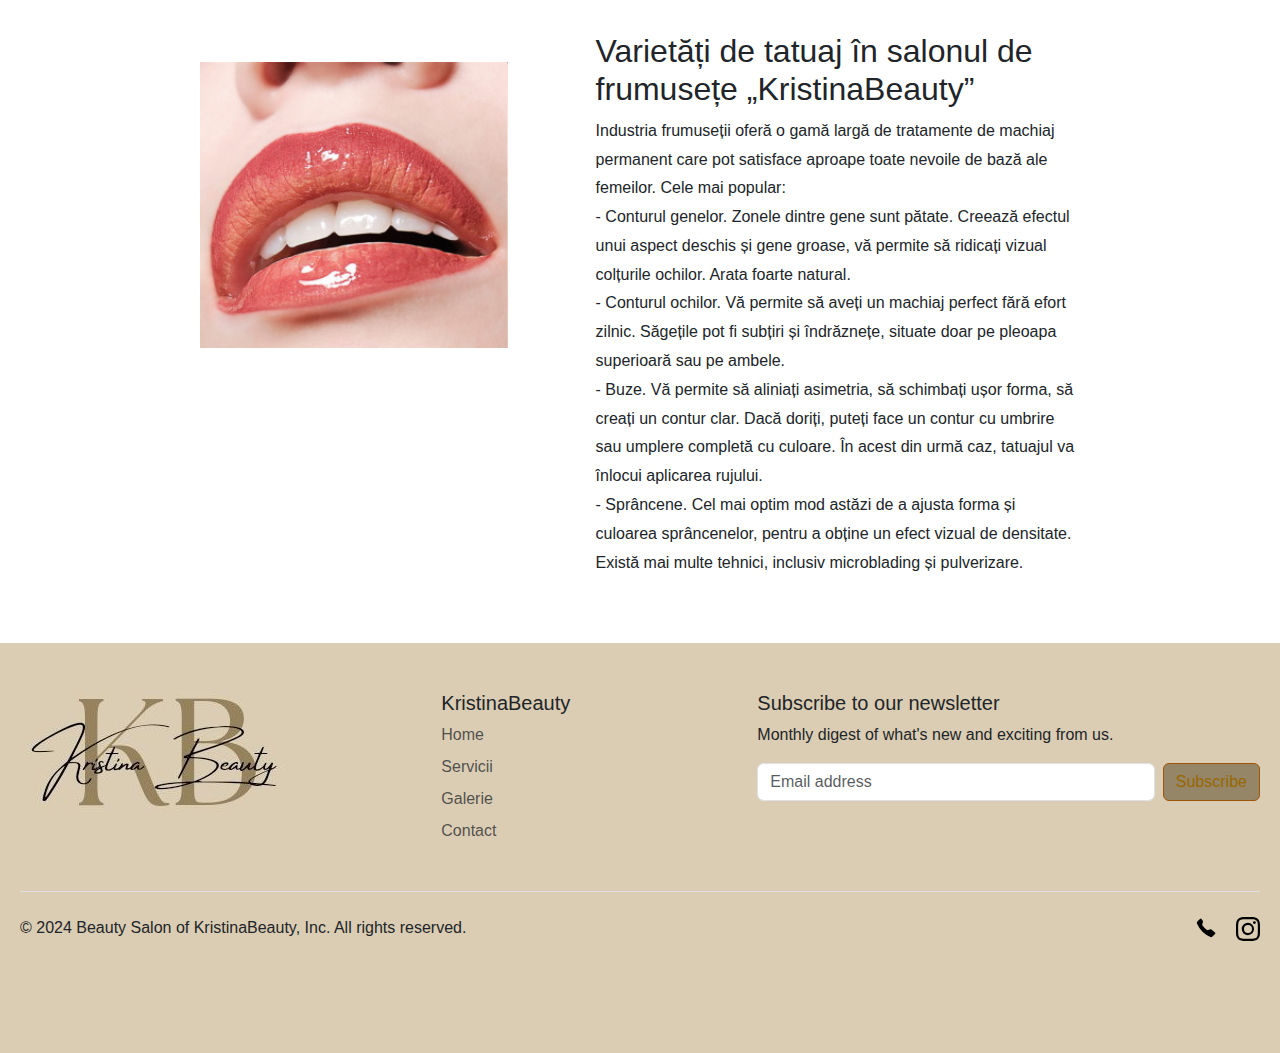
==== commit b5e5f300: "Update index.html" ====
--- a/index.html
+++ b/index.html
@@ -83,13 +83,13 @@
     <div id="carouselExampleAutoplaying" class="carousel slide" data-bs-ride="carousel">
           <div class="carousel-inner" id="carousel">
             <div class="carousel-item active">
-              <img src="photo1.jpg" class="d-block w-100" alt="Slide 1">
+              <img src="photo6.jpg" class="d-block w-100" alt="Slide 1">
             </div>
             <div class="carousel-item">
-              <img src="photo2.jpg" class="d-block w-100" alt="Slide 2">
+              <img src="photo4.png" class="d-block w-100" alt="Slide 2">
             </div>
             <div class="carousel-item">
-              <img src="photo3.jpg" class="d-block w-100" alt="Slide 3">
+              <img src="photo10.jpg" class="d-block w-100" alt="Slide 3">
             </div>
           </div>
           <button class="carousel-control-prev" type="button" data-bs-target="#carouselExampleAutoplaying" data-bs-slide="prev">
@@ -197,11 +197,11 @@
 
       <div class="col-6 col-md-2 mb-3">
         <h5>KristinaBeauty</h5>
-        <ul class="nav flex-column">
-          <li class="nav-item mb-2"><a href="#" class="nav-link p-0 text-body-secondary">Home</a></li>
-          <li class="nav-item mb-2"><a href="#" class="nav-link p-0 text-body-secondary">Servicii</a></li>
-          <li class="nav-item mb-2"><a href="#" class="nav-link p-0 text-body-secondary">Galerie</a></li>
-          <li class="nav-item mb-2"><a href="#" class="nav-link p-0 text-body-secondary">Contact</a></li>
+       <ul class="nav flex-column">
+          <li class="nav-item mb-2"><a href="index.html" class="nav-link p-0 text-body-secondary">Home</a></li>
+          <li class="nav-item mb-2"><a href="servicii.html" class="nav-link p-0 text-body-secondary">Servicii</a></li>
+          <li class="nav-item mb-2"><a href="galerie.html" class="nav-link p-0 text-body-secondary">Galerie</a></li>
+          <li class="nav-item mb-2"><a href="contacte.html" class="nav-link p-0 text-body-secondary">Contact</a></li>
         </ul>
       </div>
 
--- a/style.css
+++ b/style.css
@@ -597,6 +597,7 @@
     
     .header2.active{
         display: block;
+        height: 160%!important;
     }
 
     .menu-toggle {
@@ -662,9 +663,6 @@
 .subcribe-form {
     max-width: 225px;
 }
-.d-flex {
-    margin: 0 20px;
-}
 }
 .btn-primary {
     border-color: #A15407!important;
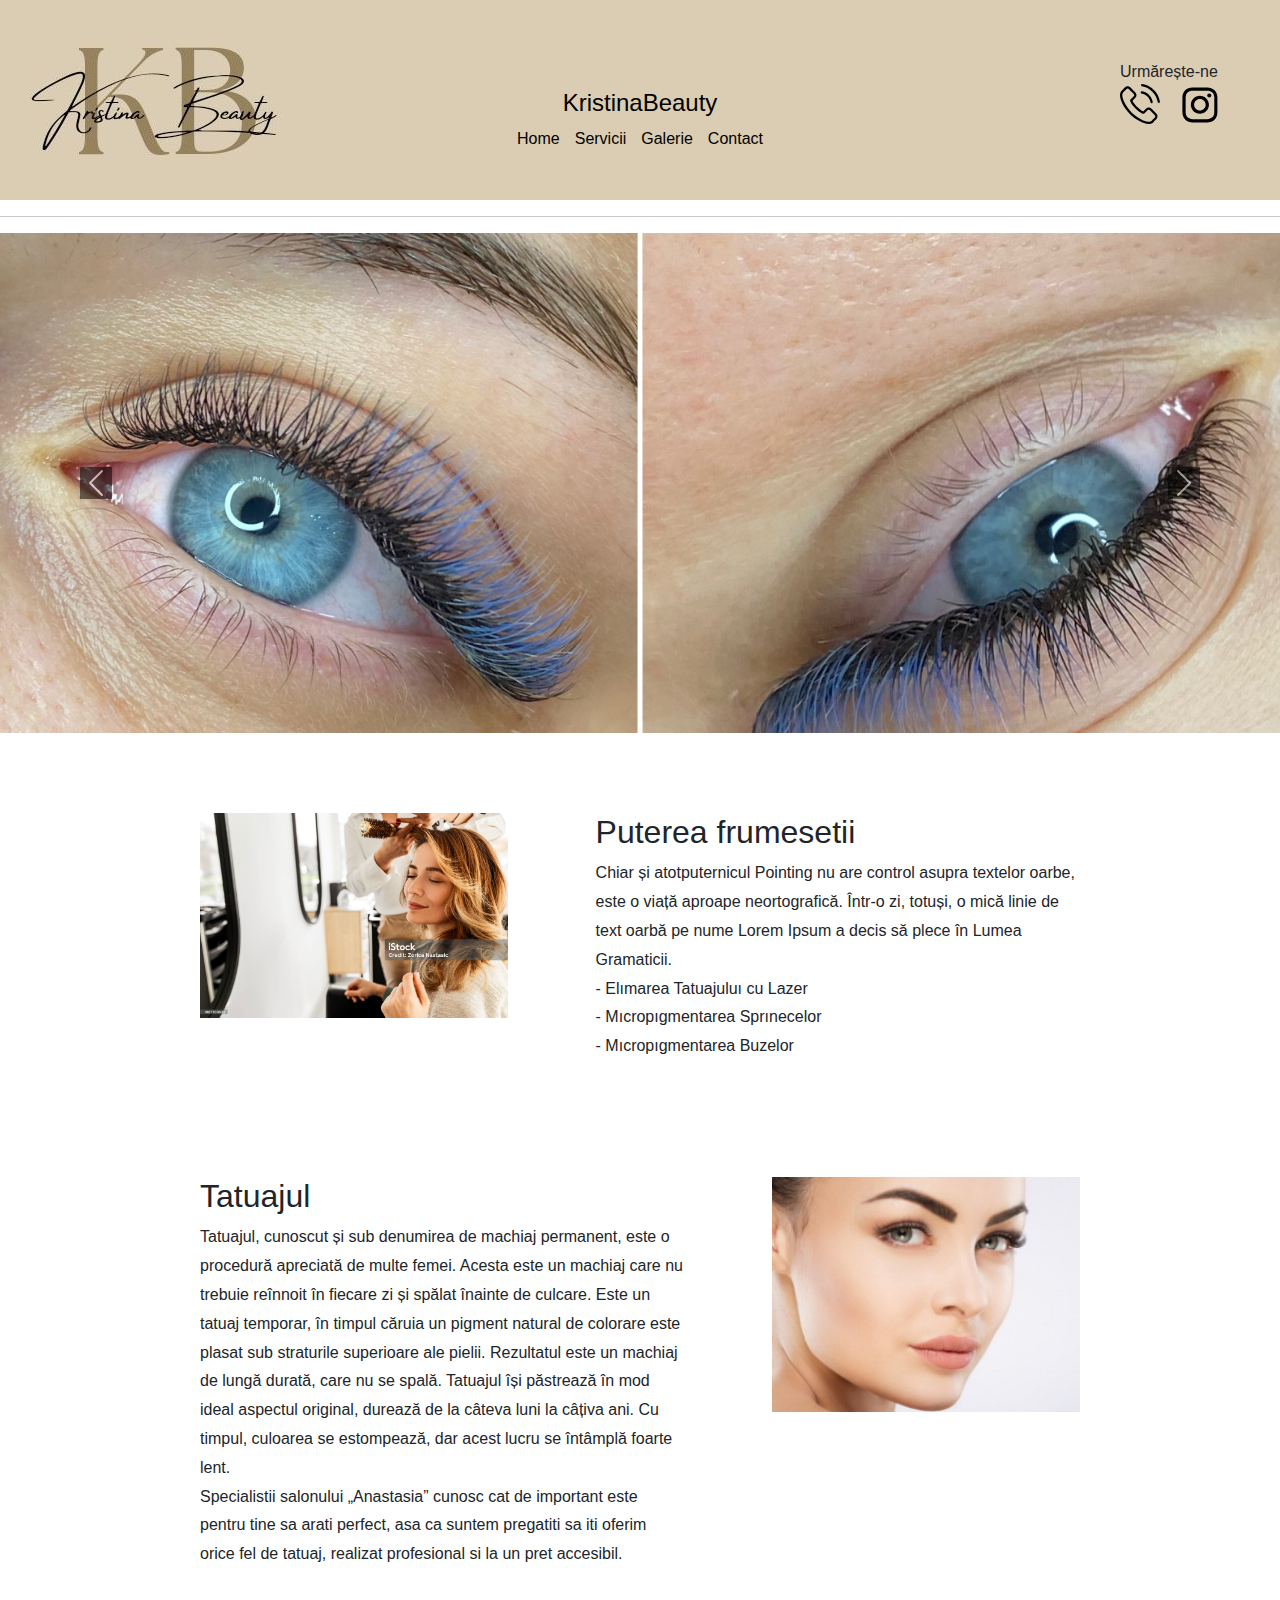
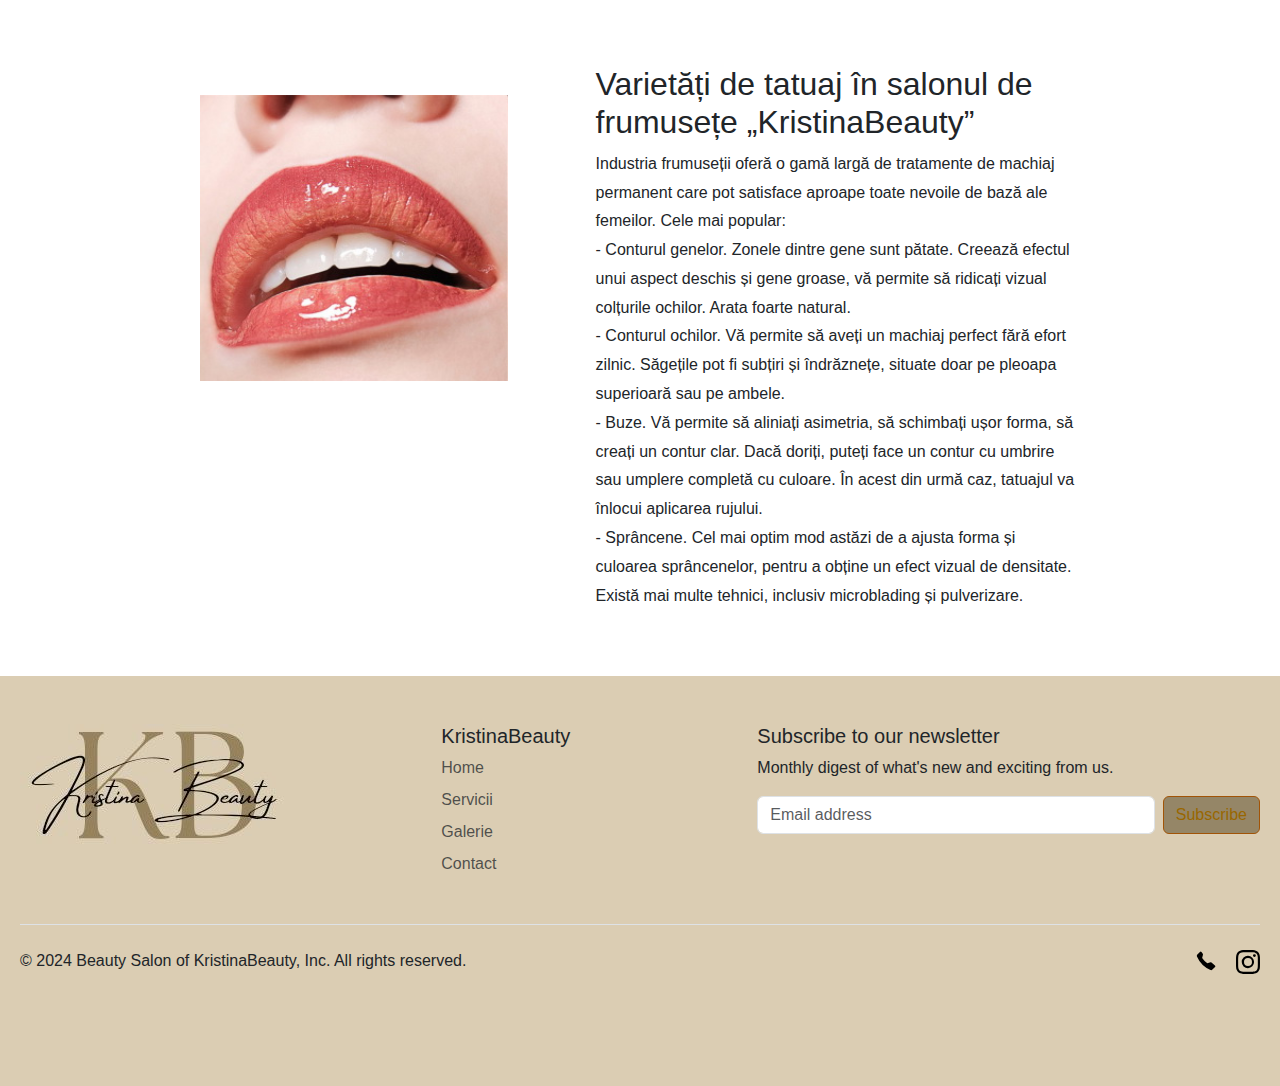
==== commit ed2bc5ed: "Update index.html" ====
--- a/index.html
+++ b/index.html
@@ -78,6 +78,7 @@
         </div>
         </div>
     </header>
+<hr>        
 <div class="corp">
 
     <div id="carouselExampleAutoplaying" class="carousel slide" data-bs-ride="carousel">
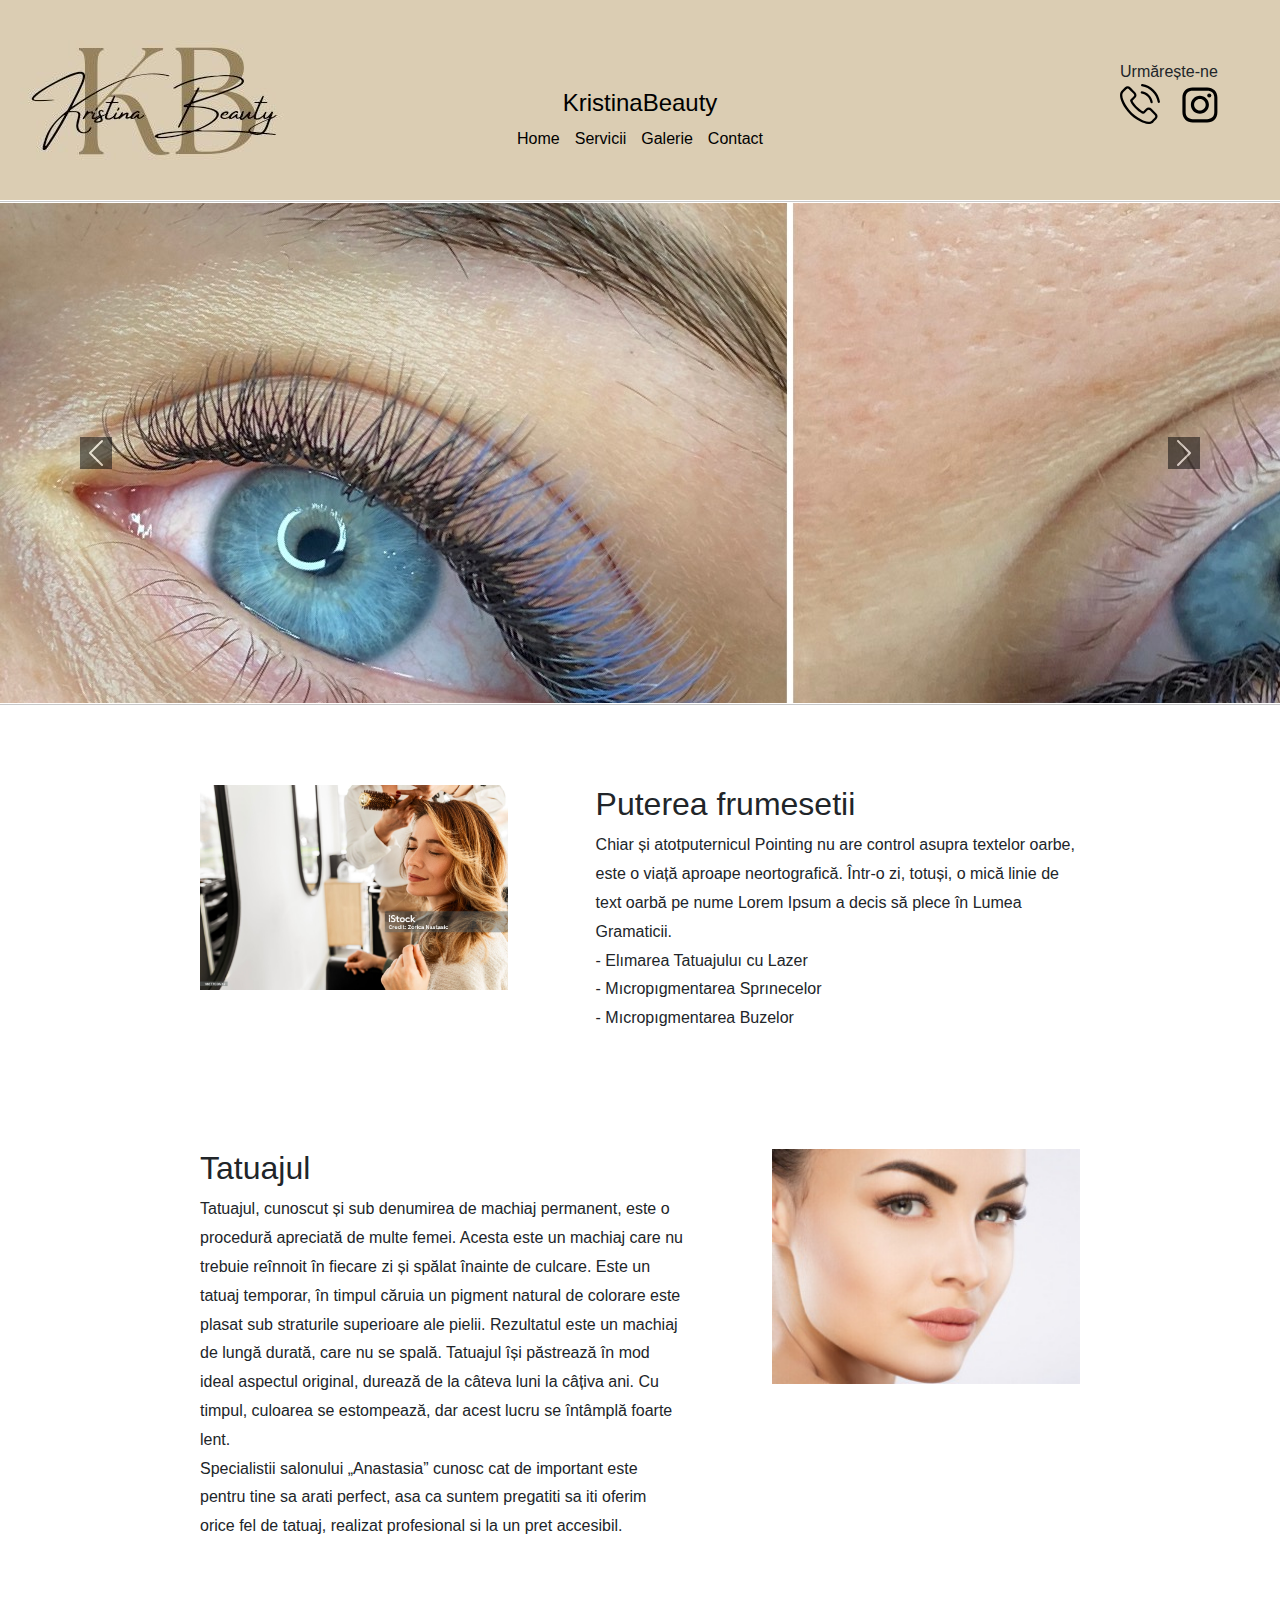
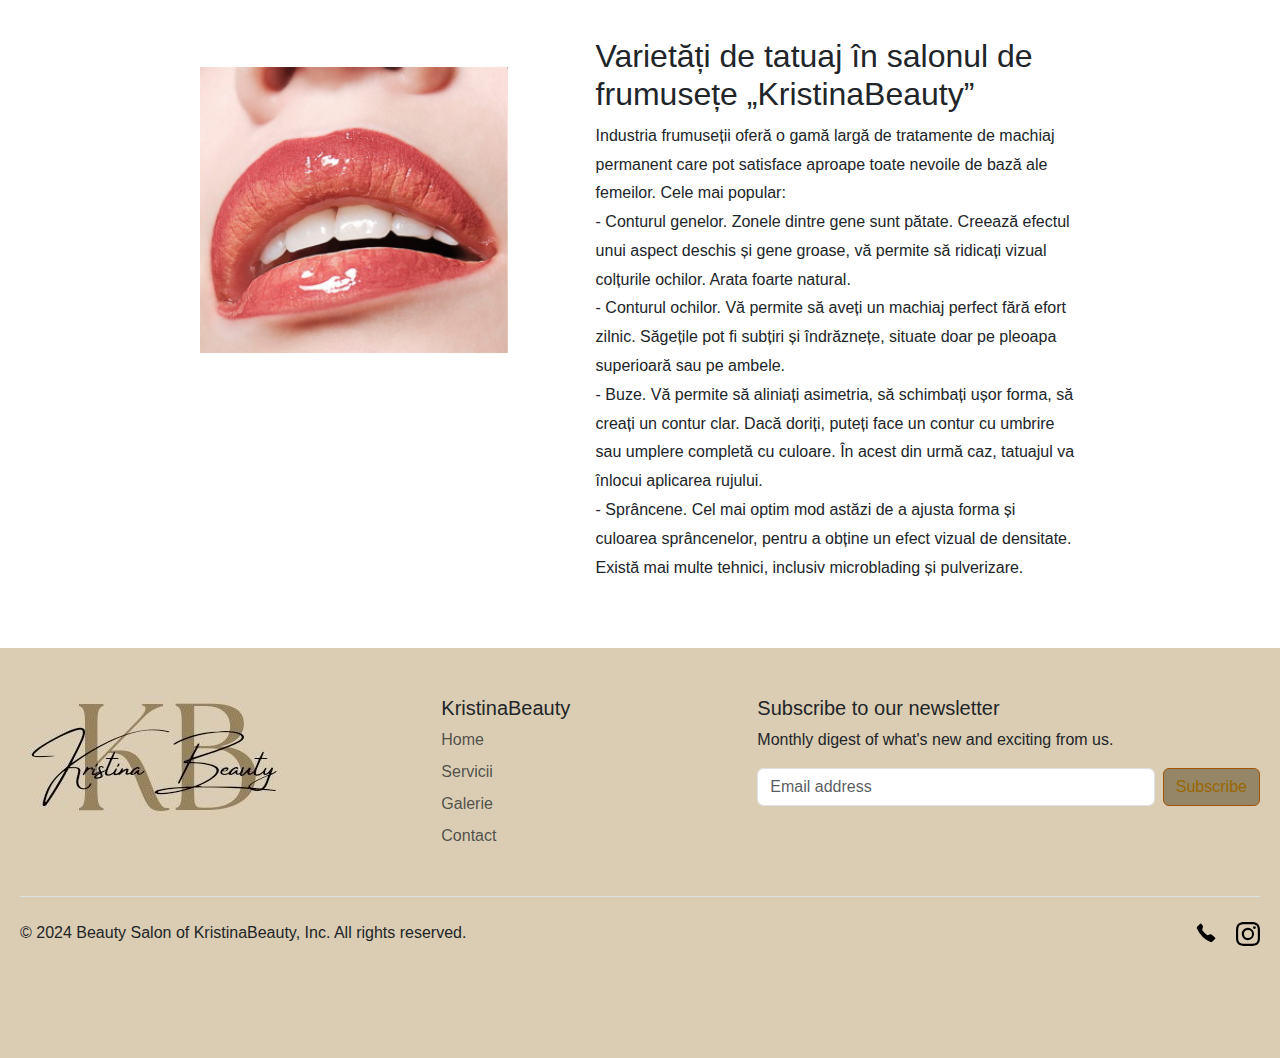
==== commit 213e2dda: "Update index.html" ====
--- a/index.html
+++ b/index.html
@@ -40,6 +40,13 @@
         .py-5{
             margin: 0 20px;
         }
+        .w-100 {
+            width: auto!important;
+        }
+
+        hr {
+            margin: 1px 0!important;
+        }
     </style>
 
 </head>
@@ -102,7 +109,7 @@
             <span class="visually-hidden">Next</span>
           </button>
     </div>
-    
+    <hr>
     <div class="flex-container">
         <div class="flex-container1">
     <div class="image-container1">
--- a/style.css
+++ b/style.css
@@ -10,7 +10,14 @@
     max-width: 100%!important
 }
 ***********************************************
-
+hr {
+    border: none; /* Elimină stilul implicit */
+    height: 2px; /* Grosimea liniei */
+    background-color: #ccc; /* Culoarea liniei */
+    margin: 1px!important;
+}
+
+******************************************************
 @media (min-width: 960px) {
     .header-container {
     padding-left: 40px;
@@ -651,6 +658,9 @@
     }
 }
 @media (max-width: 959px) {
+.w-100 {
+    width: auto!important;
+}
 .col-6 {
     flex: 0 0 auto;
     width: 50%;
@@ -663,6 +673,9 @@
 .subcribe-form {
     max-width: 225px;
 }
+    .py-4 {
+    margin-left: 10px;
+}
 }
 .btn-primary {
     border-color: #A15407!important;
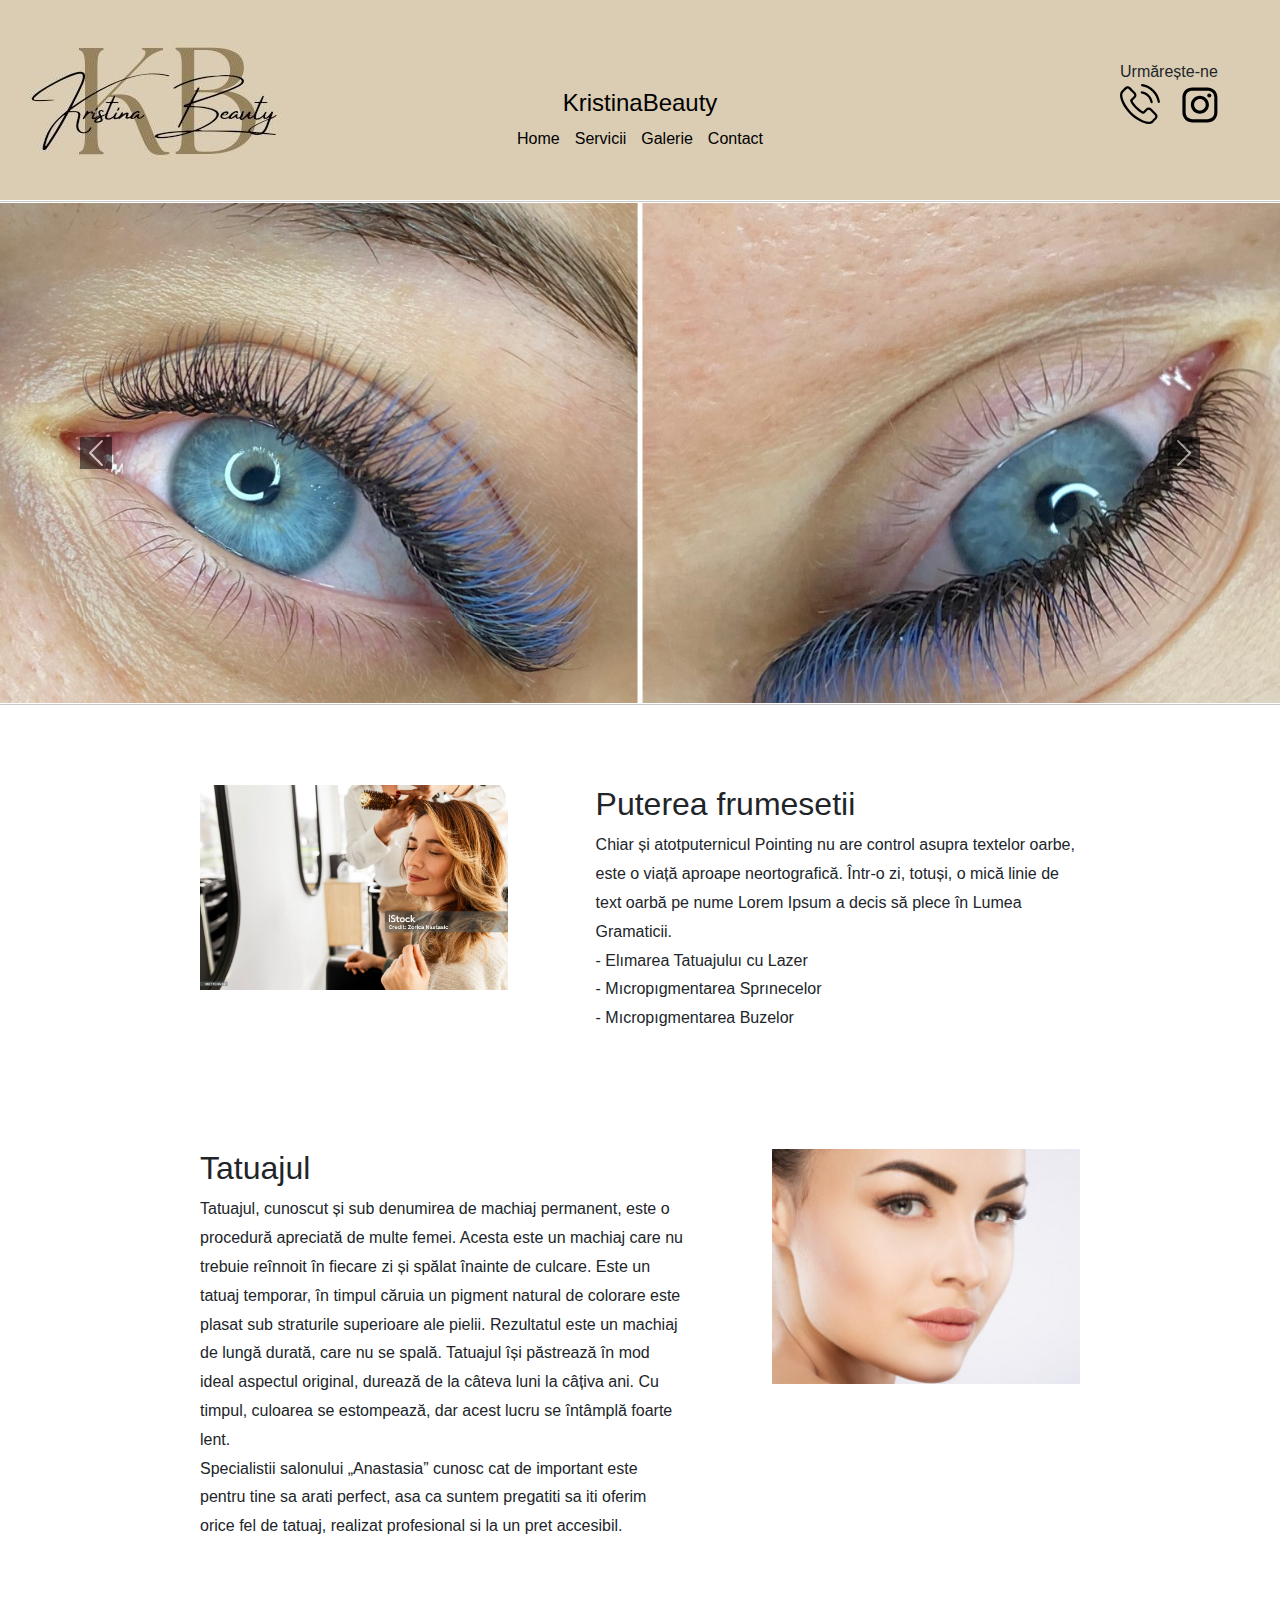
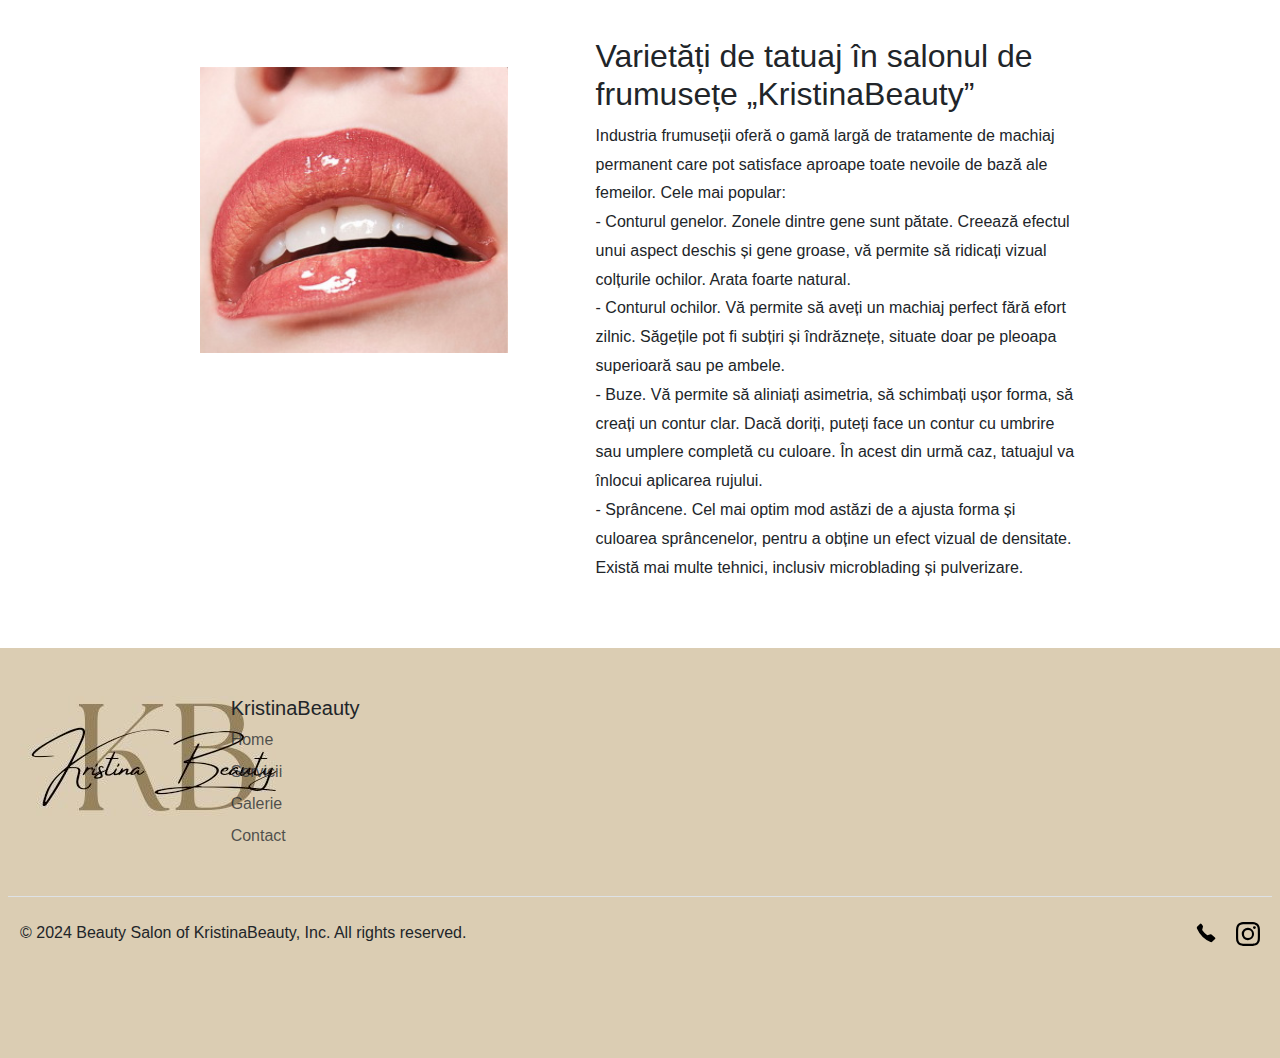
==== commit 3b5c2d79: "Update index.html" ====
--- a/index.html
+++ b/index.html
@@ -24,6 +24,12 @@
                 margin: 0!important; /* Spațiu redus pe lateral */
             }
         }
+         @media screen and (max-width: 959) {
+            .w-100 {
+                width: auto!important;
+            }
+        }
+        
         #carousel {
             height: 500px!important;
         }
@@ -40,10 +46,6 @@
         .py-5{
             margin: 0 20px;
         }
-        .w-100 {
-            width: auto!important;
-        }
-
         hr {
             margin: 1px 0!important;
         }
@@ -200,10 +202,6 @@
             </div>
       </div>
       <div class="col-6 col-md-2 mb-3">
-        
-      </div>
-
-      <div class="col-6 col-md-2 mb-3">
         <h5>KristinaBeauty</h5>
        <ul class="nav flex-column">
           <li class="nav-item mb-2"><a href="index.html" class="nav-link p-0 text-body-secondary">Home</a></li>
@@ -212,19 +210,7 @@
           <li class="nav-item mb-2"><a href="contacte.html" class="nav-link p-0 text-body-secondary">Contact</a></li>
         </ul>
       </div>
-
-      <div class="col-md-5 offset-md-1 mb-3">
-        <form class="subcribe-form">
-          <h5>Subscribe to our newsletter</h5>
-          <p>Monthly digest of what's new and exciting from us.</p>
-          <div class="d-flex flex-column flex-sm-row w-100 gap-2">
-            <label for="newsletter1" class="visually-hidden">Email address</label>
-            <input id="newsletter1" type="text" class="form-control" placeholder="Email address">
-            <button class="btn btn-primary" type="button">Subscribe</button>
-          </div>
-        </form>
-      </div>
-    </div>
+    
 
     <div class="d-flex flex-column flex-sm-row justify-content-between py-4 my-4 border-top">
       <p  class="text-company" href="index.html">&copy; 2024 Beauty Salon of KristinaBeauty, Inc. All rights reserved.</p>
@@ -232,6 +218,7 @@
         <li class="ms-3"><a class="link-body-emphasis" href="tel:017625178855" target="_blank" title="tel:017625178855" rel="noopener noreferrer"><svg class="bi" width="24" height="24"><use xlink:href="#phone"/></svg></a></li>
         <li class="ms-3"><a class="link-body-emphasis" href="https://www.instagram.com/kristina.rada_beauty/" target="_blank" title="https://www.instagram.com/kristina.rada_beauty/" rel="noopener noreferrer"><svg class="bi" width="24" height="24"><use xlink:href="#instagram"/></svg></a></li>
       </ul>
+    </div>
     </div>
   </footer>
         <script src="../assets/dist/js/bootstrap.bundle.min.js"></script>
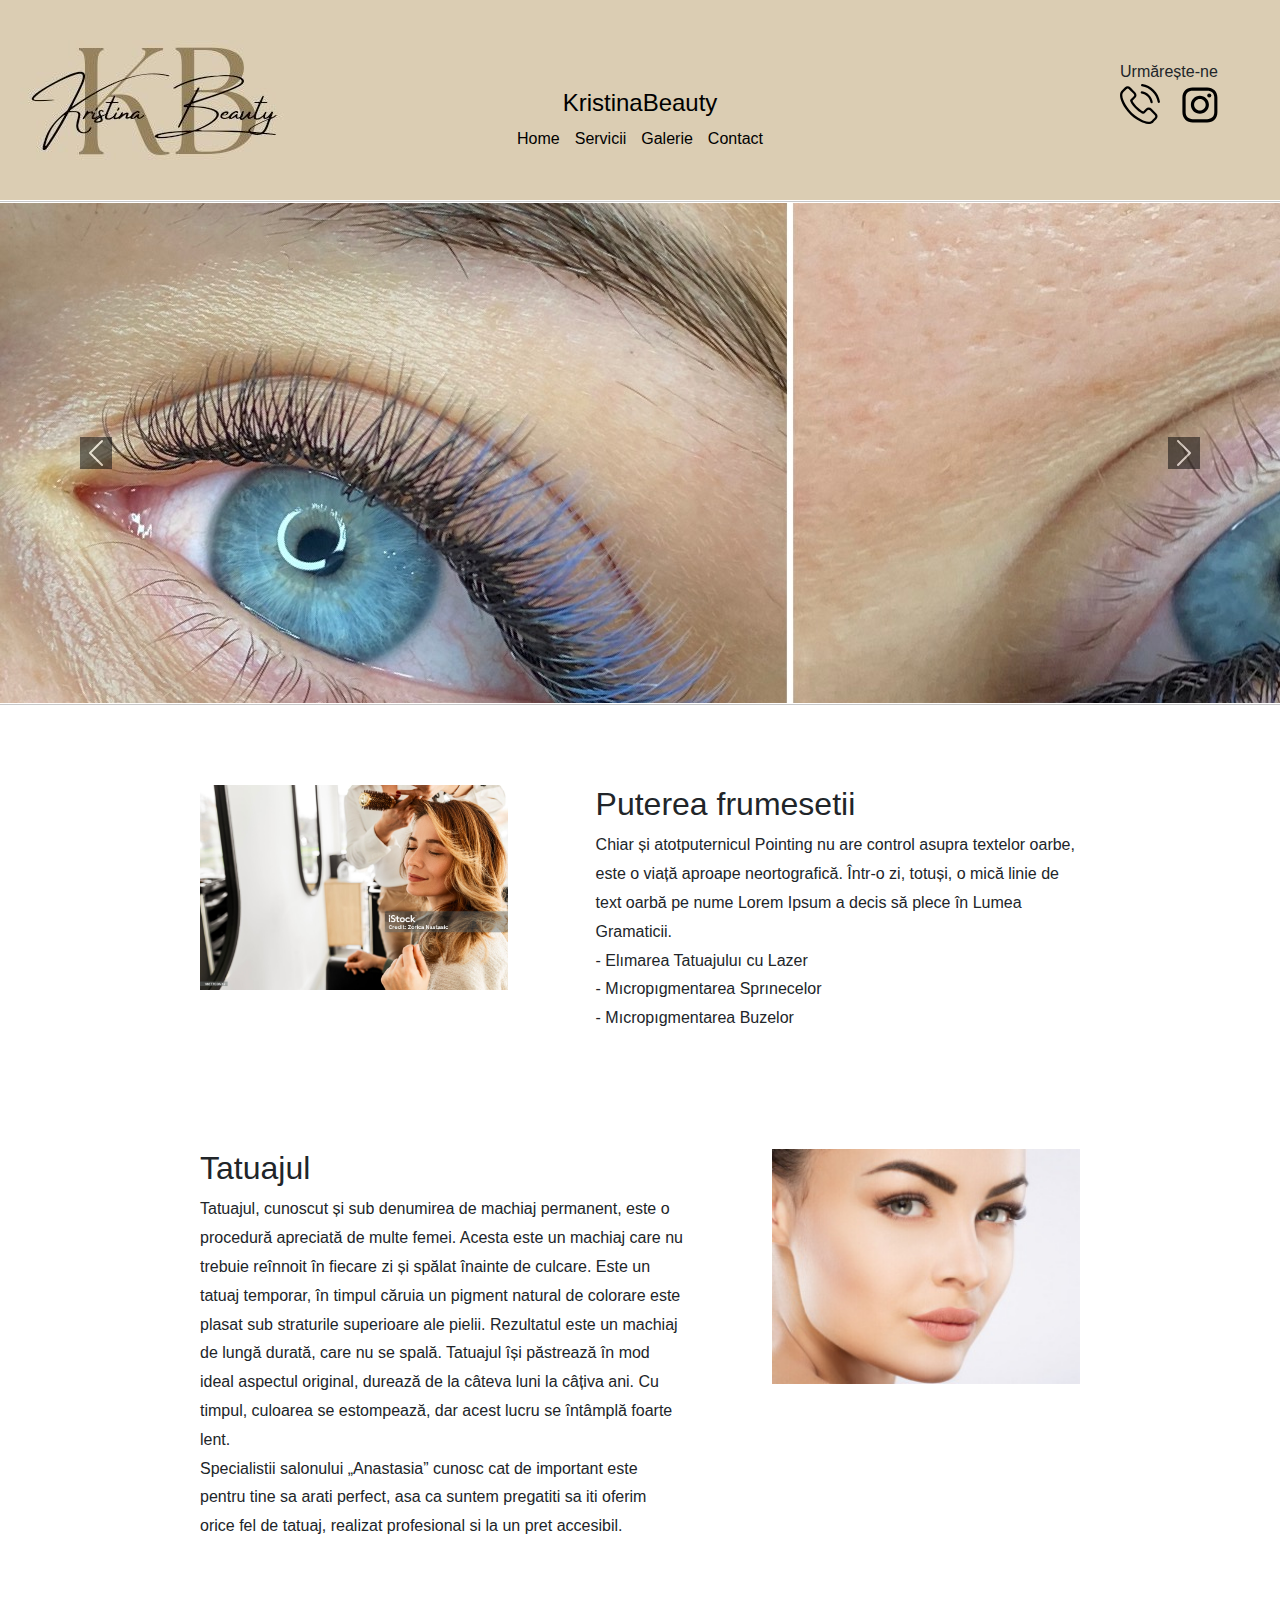
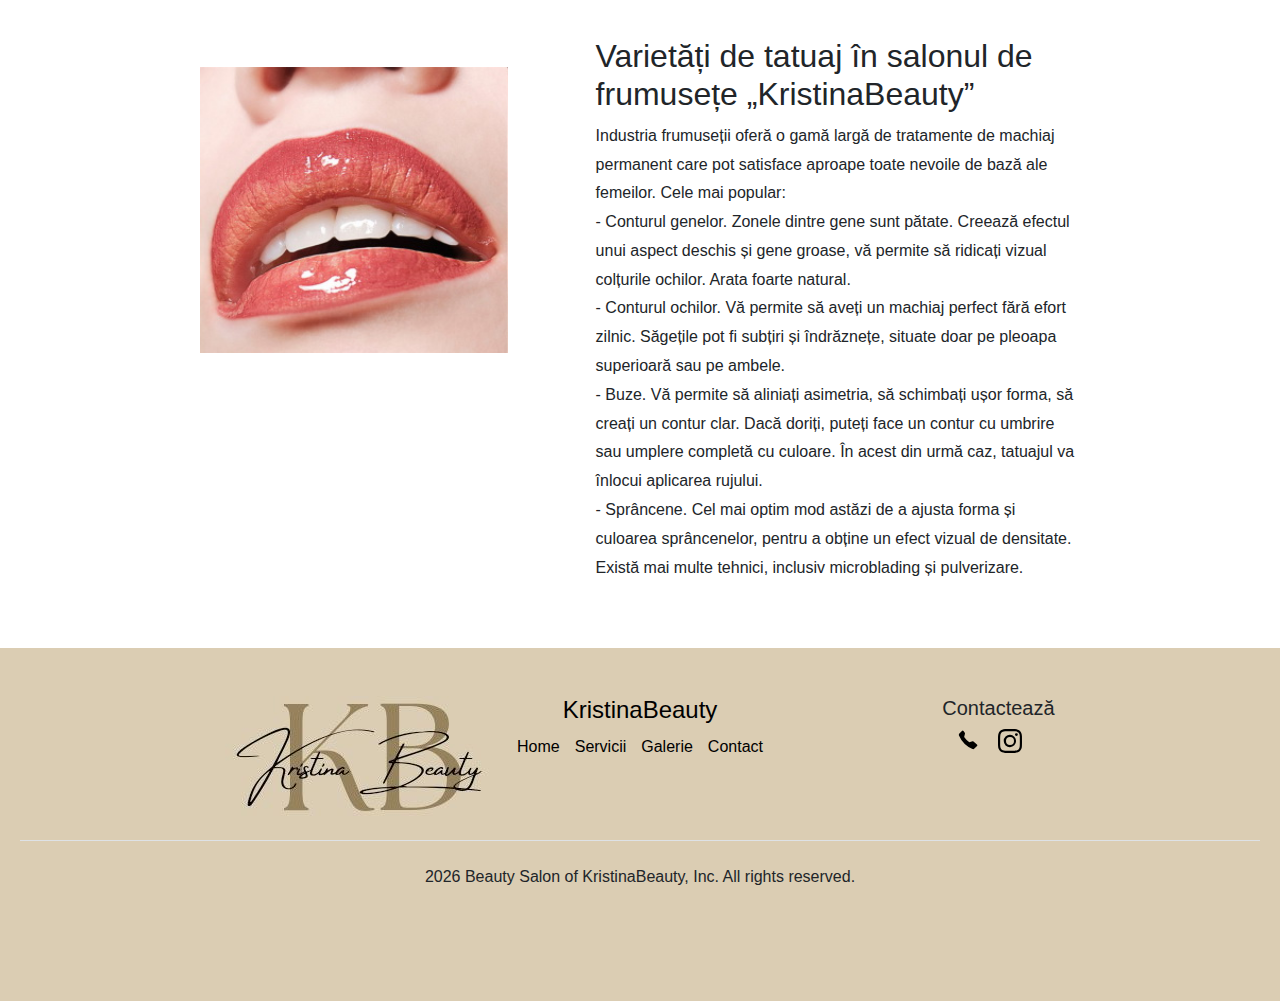
==== commit 54a87a27: "Update index.html" ====
--- a/index.html
+++ b/index.html
@@ -193,34 +193,45 @@
 </svg>
 <div class="container-footer">
   <footer class="py-5">
-    <div class="row">
-      <div class="col-6 col-md-2 mb-3">
+    <div class="footer1">
+      <div class="logo">
             <div class="header1">
                 <a href="index.html">
                     <img src="LOGO min.jpg" alt="KristinaBeauty Logo" class="logo">
                 </a>
             </div>
       </div>
-      <div class="col-6 col-md-2 mb-3">
-        <h5>KristinaBeauty</h5>
-       <ul class="nav flex-column">
-          <li class="nav-item mb-2"><a href="index.html" class="nav-link p-0 text-body-secondary">Home</a></li>
-          <li class="nav-item mb-2"><a href="servicii.html" class="nav-link p-0 text-body-secondary">Servicii</a></li>
-          <li class="nav-item mb-2"><a href="galerie.html" class="nav-link p-0 text-body-secondary">Galerie</a></li>
-          <li class="nav-item mb-2"><a href="contacte.html" class="nav-link p-0 text-body-secondary">Contact</a></li>
+      
+      <div class="header2">
+            <h1>KristinaBeauty</h1>
+                <nav>
+                    <ul>
+                        <li><a href="index.html">Home</a></li>
+                        <li><a href="servicii.html">Servicii</a></li>
+                        <li><a href="galerie.html">Galerie</a></li>
+                        <li><a href="contacte.html">Contact</a></li>
+                    </ul>
+                </nav>
+            </div>
+      <div class="social-media"><h5>Contactează</h5>  
+        <ul class="list-unstyled d-flex">
+            <li class="ms-3"><a class="link-body-emphasis" href="tel:017625178855" target="_blank" title="tel:017625178855" rel="noopener noreferrer"><svg class="bi" width="24" height="24"><use xlink:href="#phone"/></svg></a></li>
+            <li class="ms-3"><a class="link-body-emphasis" href="https://www.instagram.com/kristina.rada_beauty/" target="_blank" title="https://www.instagram.com/kristina.rada_beauty/" rel="noopener noreferrer"><svg class="bi" width="24" height="24"><use xlink:href="#instagram"/></svg></a></li>
         </ul>
       </div>
-    
-
-    <div class="d-flex flex-column flex-sm-row justify-content-between py-4 my-4 border-top">
-      <p  class="text-company" href="index.html">&copy; 2024 Beauty Salon of KristinaBeauty, Inc. All rights reserved.</p>
-      <ul class="list-unstyled d-flex">
-        <li class="ms-3"><a class="link-body-emphasis" href="tel:017625178855" target="_blank" title="tel:017625178855" rel="noopener noreferrer"><svg class="bi" width="24" height="24"><use xlink:href="#phone"/></svg></a></li>
-        <li class="ms-3"><a class="link-body-emphasis" href="https://www.instagram.com/kristina.rada_beauty/" target="_blank" title="https://www.instagram.com/kristina.rada_beauty/" rel="noopener noreferrer"><svg class="bi" width="24" height="24"><use xlink:href="#instagram"/></svg></a></li>
-      </ul>
-    </div>
-    </div>
+
+    </div>
+    <div class="footer2">
+      <div class="d-flex flex-column flex-sm-row justify-content-between py-4 my-4 border-top">
+        <p  class="text-company" href="index.html"><span id="currentYear"></span> Beauty Salon of KristinaBeauty, Inc. All rights reserved.</p>
+      </div>
+    </div> 
   </footer>
+</div> 
+<script>
+  const currentYear = new Date().getFullYear();
+  document.getElementById('currentYear').textContent = currentYear;
+</script>
         <script src="../assets/dist/js/bootstrap.bundle.min.js"></script>
     <script src="https://cdn.jsdelivr.net/npm/bootstrap@5.3.3/dist/js/bootstrap.bundle.min.js" integrity="sha384-YvpcrYf0tY3lHB60NNkmXc5s9fDVZLESaAA55NDzOxhy9GkcIdslK1eN7N6jIeHz" crossorigin="anonymous"></script>
     
@@ -229,6 +240,19 @@
         const menu = document.querySelector('.header2');
         menu.classList.toggle('active'); // Adaugă sau elimină clasa 'active'
     });
-</script> 
+</script>
+        <!--Start of Tawk.to Script-->
+<script type="text/javascript">
+var Tawk_API=Tawk_API||{}, Tawk_LoadStart=new Date();
+(function(){
+var s1=document.createElement("script"),s0=document.getElementsByTagName("script")[0];
+s1.async=true;
+s1.src='https://embed.tawk.to/6773134eaf5bfec1dbe4d10c/1igco6qgt';
+s1.charset='UTF-8';
+s1.setAttribute('crossorigin','*');
+s0.parentNode.insertBefore(s1,s0);
+})();
+</script>
+<!--End of Tawk.to Script-->
 </body>
 </html>
--- a/style.css
+++ b/style.css
@@ -541,15 +541,28 @@
 }
 .logo {
     height: auto;
-    width: 80%;
+    width: 200px;
+}
+.social-media h5 {
+    font-size: 16px;
 }
 }
 #galerie {
     margin: 50px 200px; /* Spațiu exterior */
 }
 .contact {
-    margin: 50px 43%; /* Spațiu exterior */
-}
+    margin: 50px 25%;
+    max-width: 650px;
+    height: 200px;
+    background-color: beige; /* Spațiu exterior */
+}
+#contact {
+    align-content: center;
+    text-align: center;
+}
+
+
+
 .list-servicii a {
     line-height: 1.8;
 }
@@ -650,17 +663,34 @@
 .py-5{
     margin: 0 20px;
 }
-
+.footer1 {
+    --bs-gutter-x: 1.5rem;
+    --bs-gutter-y: 0;
+    display: flex;
+    flex-wrap: wrap;
+    margin-top: calc(-1* var(--bs-gutter-y));
+    margin-right: calc(-.5* var(--bs-gutter-x));
+    margin-left: calc(-.5* var(--bs-gutter-x));
+    justify-content: space-around!important;
+}
+}
+.footer2 {
+    display: flex!important;
+    flex-direction: row;
+    justify-content: center!important;
+}
+
+
+ .flex-sm-row {
+        justify-content: center!important;
+    }
 @media (min-width: 576px) {
     .flex-sm-row {
         flex-direction: row !important;
-
+        justify-content: center!important;
     }
 }
 @media (max-width: 959px) {
-.w-100 {
-    width: auto!important;
-}
 .col-6 {
     flex: 0 0 auto;
     width: 50%;
@@ -677,6 +707,7 @@
     margin-left: 10px;
 }
 }
+
 .btn-primary {
     border-color: #A15407!important;
     color: #996600;
@@ -686,3 +717,6 @@
     background-color: #996600!important;
     border-color: #A15407!important;
 }
+.w-100 {
+    width: auto!important;
+}
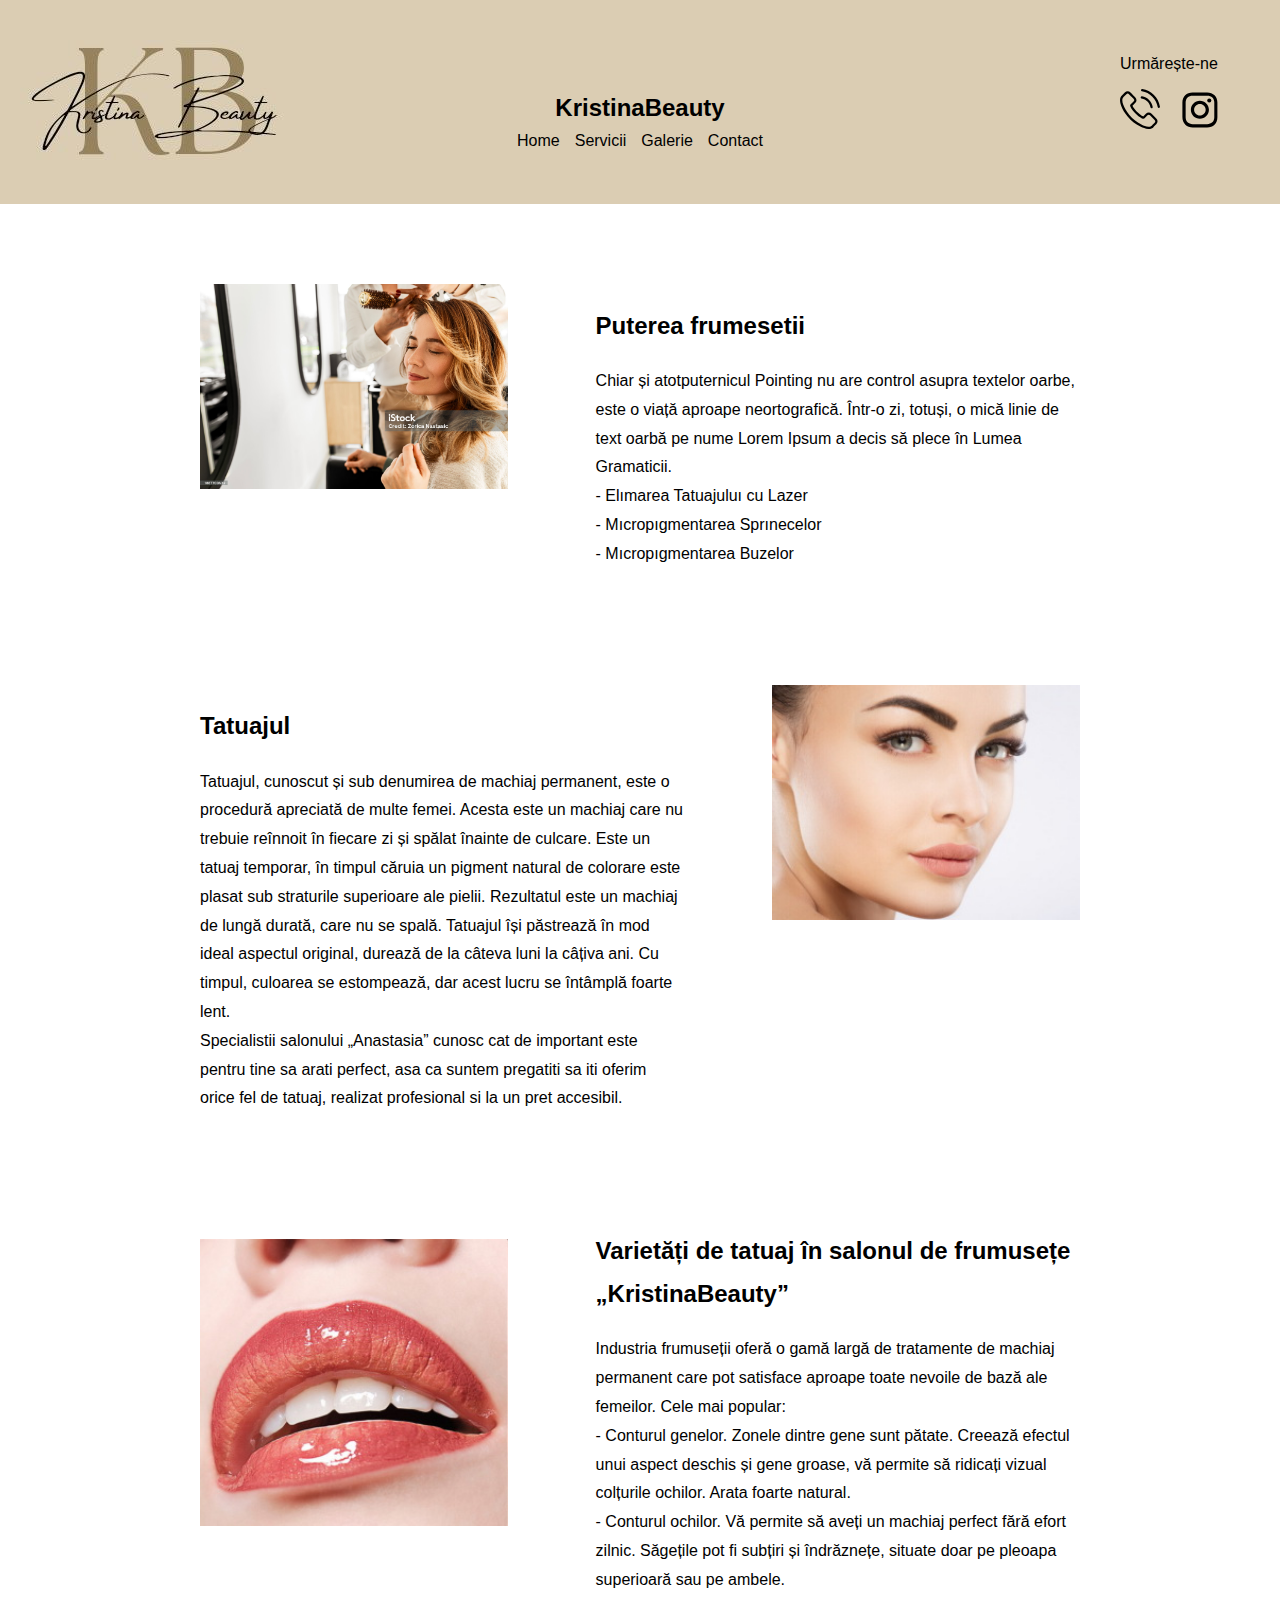
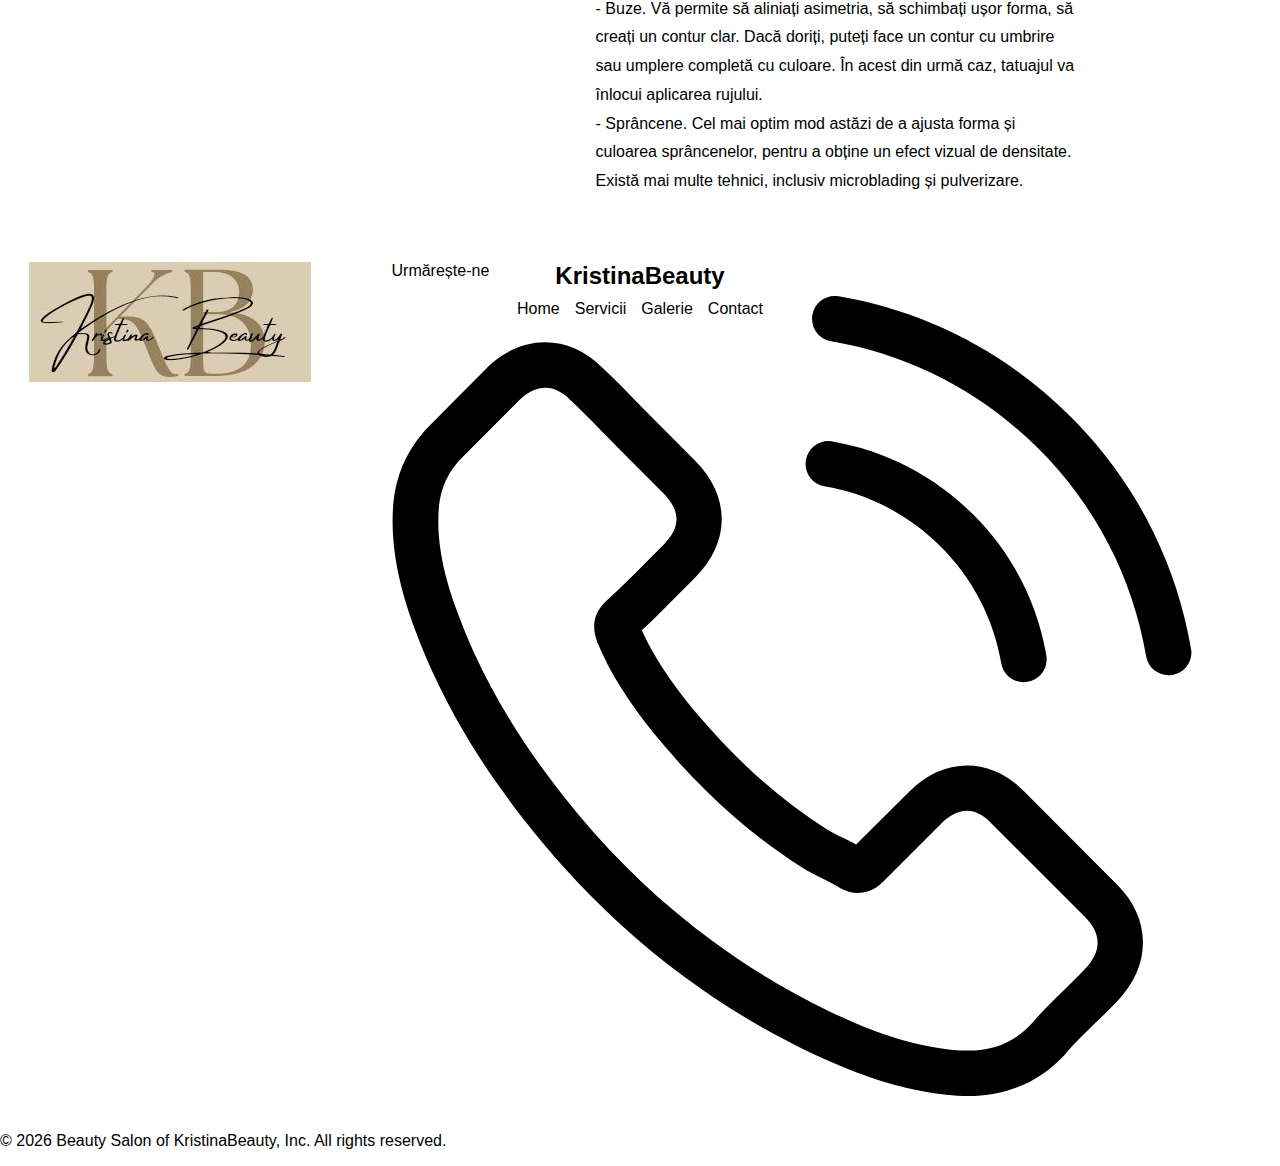
==== commit 1cba00d4: "Update index.html" ====
--- a/index.html
+++ b/index.html
@@ -4,9 +4,8 @@
     <meta charset="UTF-8">
     <meta name="viewport" content="width=device-width, initial-scale=1.0">
     <meta name="description" content="KristinaBeauty oferă tatuaje estetice pentru buze, sprâncene și gene. Contactează-ne pentru o programare!">
-    <meta name="keywords" content="tatuaje buze, tatuaje sprâncene, vopsire sprancene, vopsire sprâncene, micropigmentare gene, tatuaje gene, salon tatuaje, extensii gene, laminare sprancene, laminare sprâncene, micropigmentare buze, beauty studio">
+    <meta name="keywords" content="tatuaje buze, tatuaje sprâncene, tatuaje gene, salon tatuaje, beauty studio">
     <title>Tatuaje Buze, Sprâncene și Gene</title>
-    <link href="https://cdn.jsdelivr.net/npm/bootstrap@5.3.3/dist/css/bootstrap.min.css" rel="stylesheet" integrity="sha384-QWTKZyjpPEjISv5WaRU9OFeRpok6YctnYmDr5pNlyT2bRjXh0JMhjY6hW+ALEwIH" crossorigin="anonymous">
     <link rel="stylesheet" href="style.css">
     <style>
         body {
@@ -17,43 +16,16 @@
         .container {
             margin: 0 200px; /* Spațiu din dreapta și din stânga */
             padding: 10px; /* Spațiu interior */
-            max-width: 100%!important
         }
         @media screen and (max-width: 932px) {
             .container {
                 margin: 0!important; /* Spațiu redus pe lateral */
             }
         }
-         @media screen and (max-width: 959) {
-            .w-100 {
-                width: auto!important;
-            }
-        }
-        
-        #carousel {
-            height: 500px!important;
-        }
-        .carousel-control-next-icon, .carousel-control-prev-icon {
-            background-color: black!important;
-        }
-        .container-footer{
-            background-color: #dbcdb3!important;
-        }
-        .nav-link:focus, .nav-link:hover {
-            color: #000000 !important;
-            font-weight: bolder;
-        }
-        .py-5{
-            margin: 0 20px;
-        }
-        hr {
-            margin: 1px 0!important;
-        }
     </style>
 
 </head>
 <body>
-    <script src="https://cdn.jsdelivr.net/npm/bootstrap@5.3.3/dist/js/bootstrap.bundle.min.js" integrity="sha384-YvpcrYf0tY3lHB60NNkmXc5s9fDVZLESaAA55NDzOxhy9GkcIdslK1eN7N6jIeHz" crossorigin="anonymous"></script>
     <div class="container">
     <header>
         <div class="header-container">
@@ -65,7 +37,7 @@
             </div>
             <div class="header2">
             <h1>KristinaBeauty</h1>
-                <nav>
+                <nav class="menu">
                     <ul>
                         <li><a href="index.html">Home</a></li>
                         <li><a href="servicii.html">Servicii</a></li>
@@ -83,35 +55,11 @@
                         <li><a href="tel:017625178855" target="_blank" title="tel:017625178855" rel="noopener noreferrer"><img src="phone.svg" alt="Phone"></a></li>
                         <li><a href="https://www.instagram.com/kristina.rada_beauty/" target="_blank" title="https://www.instagram.com/kristina.rada_beauty/" rel="noopener noreferrer"><img src="instagram.svg" alt="Instagram"></a></li>
                     </ul>
-            </div>     
+            </div>    
         </div>
         </div>
     </header>
-<hr>        
 <div class="corp">
-
-    <div id="carouselExampleAutoplaying" class="carousel slide" data-bs-ride="carousel">
-          <div class="carousel-inner" id="carousel">
-            <div class="carousel-item active">
-              <img src="photo6.jpg" class="d-block w-100" alt="Slide 1">
-            </div>
-            <div class="carousel-item">
-              <img src="photo4.png" class="d-block w-100" alt="Slide 2">
-            </div>
-            <div class="carousel-item">
-              <img src="photo10.jpg" class="d-block w-100" alt="Slide 3">
-            </div>
-          </div>
-          <button class="carousel-control-prev" type="button" data-bs-target="#carouselExampleAutoplaying" data-bs-slide="prev">
-            <span class="carousel-control-prev-icon" aria-hidden="true"></span>
-            <span class="visually-hidden">Previous</span>
-          </button>
-          <button class="carousel-control-next" type="button" data-bs-target="#carouselExampleAutoplaying" data-bs-slide="next">
-            <span class="carousel-control-next-icon" aria-hidden="true"></span>
-            <span class="visually-hidden">Next</span>
-          </button>
-    </div>
-    <hr>
     <div class="flex-container">
         <div class="flex-container1">
     <div class="image-container1">
@@ -159,38 +107,6 @@
         </div>
     </div>
 </div>
-
-
-        <svg xmlns="http://www.w3.org/2000/svg" class="d-none">
-      <symbol id="check2" viewBox="0 0 16 16">
-        <path d="M13.854 3.646a.5.5 0 0 1 0 .708l-7 7a.5.5 0 0 1-.708 0l-3.5-3.5a.5.5 0 1 1 .708-.708L6.5 10.293l6.646-6.647a.5.5 0 0 1 .708 0z"/>
-      </symbol>
-      <symbol id="circle-half" viewBox="0 0 16 16">
-        <path d="M8 15A7 7 0 1 0 8 1v14zm0 1A8 8 0 1 1 8 0a8 8 0 0 1 0 16z"/>
-      </symbol>
-      <symbol id="moon-stars-fill" viewBox="0 0 16 16">
-        <path d="M6 .278a.768.768 0 0 1 .08.858 7.208 7.208 0 0 0-.878 3.46c0 4.021 3.278 7.277 7.318 7.277.527 0 1.04-.055 1.533-.16a.787.787 0 0 1 .81.316.733.733 0 0 1-.031.893A8.349 8.349 0 0 1 8.344 16C3.734 16 0 12.286 0 7.71 0 4.266 2.114 1.312 5.124.06A.752.752 0 0 1 6 .278z"/>
-        <path d="M10.794 3.148a.217.217 0 0 1 .412 0l.387 1.162c.173.518.579.924 1.097 1.097l1.162.387a.217.217 0 0 1 0 .412l-1.162.387a1.734 1.734 0 0 0-1.097 1.097l-.387 1.162a.217.217 0 0 1-.412 0l-.387-1.162A1.734 1.734 0 0 0 9.31 6.593l-1.162-.387a.217.217 0 0 1 0-.412l1.162-.387a1.734 1.734 0 0 0 1.097-1.097l.387-1.162zM13.863.099a.145.145 0 0 1 .274 0l.258.774c.115.346.386.617.732.732l.774.258a.145.145 0 0 1 0 .274l-.774.258a1.156 1.156 0 0 0-.732.732l-.258.774a.145.145 0 0 1-.274 0l-.258-.774a1.156 1.156 0 0 0-.732-.732l-.774-.258a.145.145 0 0 1 0-.274l.774-.258c.346-.115.617-.386.732-.732L13.863.1z"/>
-      </symbol>
-      <symbol id="sun-fill" viewBox="0 0 16 16">
-        <path d="M8 12a4 4 0 1 0 0-8 4 4 0 0 0 0 8zM8 0a.5.5 0 0 1 .5.5v2a.5.5 0 0 1-1 0v-2A.5.5 0 0 1 8 0zm0 13a.5.5 0 0 1 .5.5v2a.5.5 0 0 1-1 0v-2A.5.5 0 0 1 8 13zm8-5a.5.5 0 0 1-.5.5h-2a.5.5 0 0 1 0-1h2a.5.5 0 0 1 .5.5zM3 8a.5.5 0 0 1-.5.5h-2a.5.5 0 0 1 0-1h2A.5.5 0 0 1 3 8zm10.657-5.657a.5.5 0 0 1 0 .707l-1.414 1.415a.5.5 0 1 1-.707-.708l1.414-1.414a.5.5 0 0 1 .707 0zm-9.193 9.193a.5.5 0 0 1 0 .707L3.05 13.657a.5.5 0 0 1-.707-.707l1.414-1.414a.5.5 0 0 1 .707 0zm9.193 2.121a.5.5 0 0 1-.707 0l-1.414-1.414a.5.5 0 0 1 .707-.707l1.414 1.414a.5.5 0 0 1 0 .707zM4.464 4.465a.5.5 0 0 1-.707 0L2.343 3.05a.5.5 0 1 1 .707-.707l1.414 1.414a.5.5 0 0 1 0 .708z"/>
-      </symbol>
-    </svg>
-<svg xmlns="http://www.w3.org/2000/svg" class="d-none">
-  <symbol id="bootstrap" viewBox="0 0 118 94">
-    <title>Bootstrap</title>
-    <path fill-rule="evenodd" clip-rule="evenodd" d="M24.509 0c-6.733 0-11.715 5.893-11.492 12.284.214 6.14-.064 14.092-2.066 20.577C8.943 39.365 5.547 43.485 0 44.014v5.972c5.547.529 8.943 4.649 10.951 11.153 2.002 6.485 2.28 14.437 2.066 20.577C12.794 88.106 17.776 94 24.51 94H93.5c6.733 0 11.714-5.893 11.491-12.284-.214-6.14.064-14.092 2.066-20.577 2.009-6.504 5.396-10.624 10.943-11.153v-5.972c-5.547-.529-8.934-4.649-10.943-11.153-2.002-6.484-2.28-14.437-2.066-20.577C105.214 5.894 100.233 0 93.5 0H24.508zM80 57.863C80 66.663 73.436 72 62.543 72H44a2 2 0 01-2-2V24a2 2 0 012-2h18.437c9.083 0 15.044 4.92 15.044 12.474 0 5.302-4.01 10.049-9.119 10.88v.277C75.317 46.394 80 51.21 80 57.863zM60.521 28.34H49.948v14.934h8.905c6.884 0 10.68-2.772 10.68-7.727 0-4.643-3.264-7.207-9.012-7.207zM49.948 49.2v16.458H60.91c7.167 0 10.964-2.876 10.964-8.281 0-5.406-3.903-8.178-11.425-8.178H49.948z"></path>
-  </symbol>
-  <symbol id="facebook" viewBox="0 0 16 16">
-    <path d="M16 8.049c0-4.446-3.582-8.05-8-8.05C3.58 0-.002 3.603-.002 8.05c0 4.017 2.926 7.347 6.75 7.951v-5.625h-2.03V8.05H6.75V6.275c0-2.017 1.195-3.131 3.022-3.131.876 0 1.791.157 1.791.157v1.98h-1.009c-.993 0-1.303.621-1.303 1.258v1.51h2.218l-.354 2.326H9.25V16c3.824-.604 6.75-3.934 6.75-7.951z"/>
-  </symbol>
-  <symbol id="instagram" viewBox="0 0 16 16">
-      <path d="M8 0C5.829 0 5.556.01 4.703.048 3.85.088 3.269.222 2.76.42a3.917 3.917 0 0 0-1.417.923A3.927 3.927 0 0 0 .42 2.76C.222 3.268.087 3.85.048 4.7.01 5.555 0 5.827 0 8.001c0 2.172.01 2.444.048 3.297.04.852.174 1.433.372 1.942.205.526.478.972.923 1.417.444.445.89.719 1.416.923.51.198 1.09.333 1.942.372C5.555 15.99 5.827 16 8 16s2.444-.01 3.298-.048c.851-.04 1.434-.174 1.943-.372a3.916 3.916 0 0 0 1.416-.923c.445-.445.718-.891.923-1.417.197-.509.332-1.09.372-1.942C15.99 10.445 16 10.173 16 8s-.01-2.445-.048-3.299c-.04-.851-.175-1.433-.372-1.941a3.926 3.926 0 0 0-.923-1.417A3.911 3.911 0 0 0 13.24.42c-.51-.198-1.092-.333-1.943-.372C10.443.01 10.172 0 7.998 0h.003zm-.717 1.442h.718c2.136 0 2.389.007 3.232.046.78.035 1.204.166 1.486.275.373.145.64.319.92.599.28.28.453.546.598.92.11.281.24.705.275 1.485.039.843.047 1.096.047 3.231s-.008 2.389-.047 3.232c-.035.78-.166 1.203-.275 1.485a2.47 2.47 0 0 1-.599.919c-.28.28-.546.453-.92.598-.28.11-.704.24-1.485.276-.843.038-1.096.047-3.232.047s-2.39-.009-3.233-.047c-.78-.036-1.203-.166-1.485-.276a2.478 2.478 0 0 1-.92-.598 2.48 2.48 0 0 1-.6-.92c-.109-.281-.24-.705-.275-1.485-.038-.843-.046-1.096-.046-3.233 0-2.136.008-2.388.046-3.231.036-.78.166-1.204.276-1.486.145-.373.319-.64.599-.92.28-.28.546-.453.92-.598.282-.11.705-.24 1.485-.276.738-.034 1.024-.044 2.515-.045v.002zm4.988 1.328a.96.96 0 1 0 0 1.92.96.96 0 0 0 0-1.92zm-4.27 1.122a4.109 4.109 0 1 0 0 8.217 4.109 4.109 0 0 0 0-8.217zm0 1.441a2.667 2.667 0 1 1 0 5.334 2.667 2.667 0 0 1 0-5.334z"/>
-  </symbol>
-  <symbol id="phone" viewBox="0 0 16 16">
-    <path d="M3.654 1.328a.678.678 0 0 0-1.015-.063L.884 3.02c-.333.332-.445.835-.258 1.28a17.568 17.568 0 0 0 9.03 9.03c.444.187.948.075 1.28-.258l1.755-1.755a.678.678 0 0 0-.063-1.015l-2.307-1.924a.678.678 0 0 0-.58-.133l-2.19.547a12.745 12.745 0 0 1-3.457-3.457l.547-2.19a.678.678 0 0 0-.133-.58L3.654 1.328z"/>
-</symbol>
-</svg>
 <div class="container-footer">
   <footer class="py-5">
     <div class="footer1">
@@ -213,35 +129,34 @@
                     </ul>
                 </nav>
             </div>
-      <div class="social-media"><h5>Contactează</h5>  
-        <ul class="list-unstyled d-flex">
-            <li class="ms-3"><a class="link-body-emphasis" href="tel:017625178855" target="_blank" title="tel:017625178855" rel="noopener noreferrer"><svg class="bi" width="24" height="24"><use xlink:href="#phone"/></svg></a></li>
-            <li class="ms-3"><a class="link-body-emphasis" href="https://www.instagram.com/kristina.rada_beauty/" target="_blank" title="https://www.instagram.com/kristina.rada_beauty/" rel="noopener noreferrer"><svg class="bi" width="24" height="24"><use xlink:href="#instagram"/></svg></a></li>
-        </ul>
-      </div>
+        <div class="social-media">
+                <span class="contact-title">Urmărește-ne</span>
+                    <ul class="contact--socials">
+                        <li><a href="tel:017625178855" target="_blank" title="tel:017625178855" rel="noopener noreferrer"><img src="phone.svg" alt="Phone"></a></li>
+                        <li><a href="https://www.instagram.com/kristina.rada_beauty/" target="_blank" title="https://www.instagram.com/kristina.rada_beauty/" rel="noopener noreferrer"><img src="instagram.svg" alt="Instagram"></a></li>
+                    </ul>
+        </div>    
 
     </div>
     <div class="footer2">
       <div class="d-flex flex-column flex-sm-row justify-content-between py-4 my-4 border-top">
-        <p  class="text-company" href="index.html"><span id="currentYear"></span> Beauty Salon of KristinaBeauty, Inc. All rights reserved.</p>
+        <p  class="text-company" href="index.html">© <span id="currentYear"></span> Beauty Salon of KristinaBeauty, Inc. All rights reserved.</p>
       </div>
     </div> 
   </footer>
-</div> 
-<script>
-  const currentYear = new Date().getFullYear();
-  document.getElementById('currentYear').textContent = currentYear;
-</script>
-        <script src="../assets/dist/js/bootstrap.bundle.min.js"></script>
-    <script src="https://cdn.jsdelivr.net/npm/bootstrap@5.3.3/dist/js/bootstrap.bundle.min.js" integrity="sha384-YvpcrYf0tY3lHB60NNkmXc5s9fDVZLESaAA55NDzOxhy9GkcIdslK1eN7N6jIeHz" crossorigin="anonymous"></script>
-    
+</div>
         <script>
     document.querySelector('.menu-toggle').addEventListener('click', function () {
         const menu = document.querySelector('.header2');
         menu.classList.toggle('active'); // Adaugă sau elimină clasa 'active'
     });
 </script>
-        <!--Start of Tawk.to Script-->
+<script>
+  const currentYear = new Date().getFullYear();
+  document.getElementById('currentYear').textContent = currentYear;
+</script>
+
+<!--Start of Tawk.to Script-->
 <script type="text/javascript">
 var Tawk_API=Tawk_API||{}, Tawk_LoadStart=new Date();
 (function(){
@@ -254,5 +169,6 @@
 })();
 </script>
 <!--End of Tawk.to Script-->
+
 </body>
 </html>
